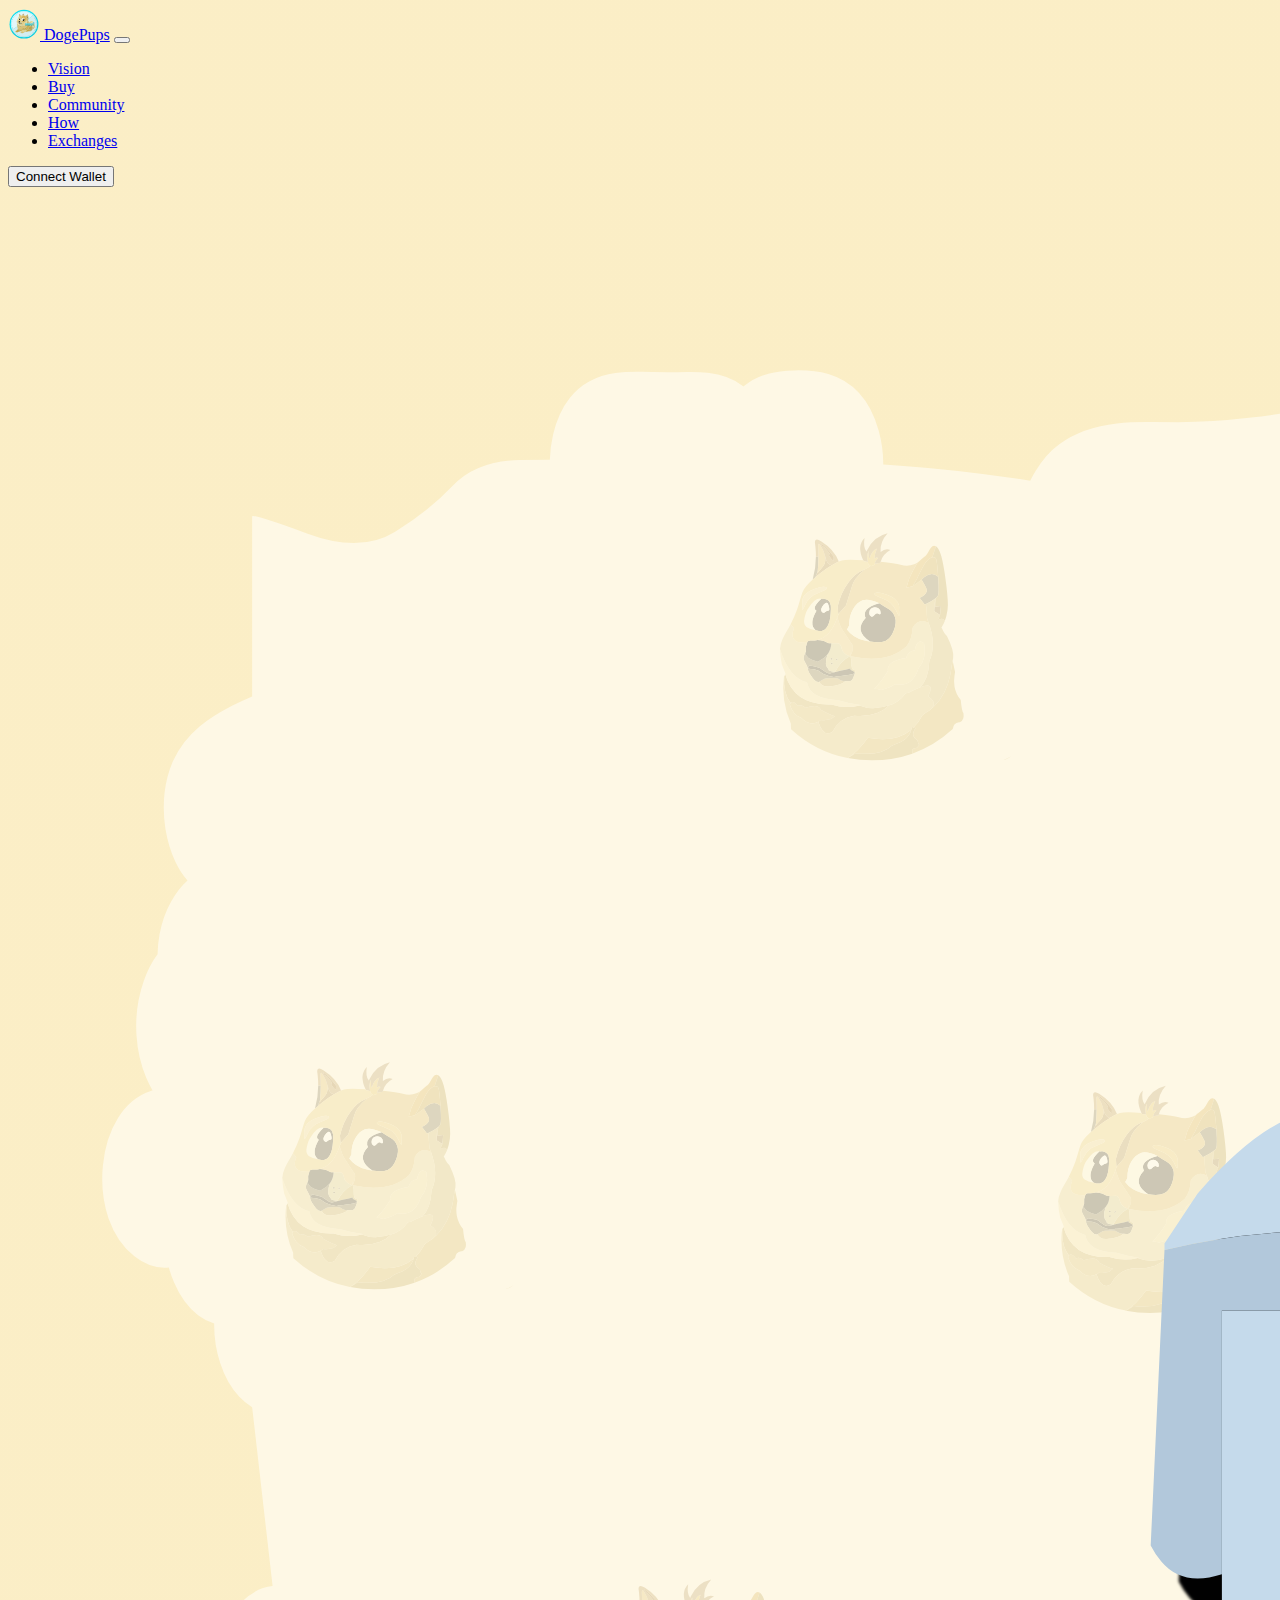
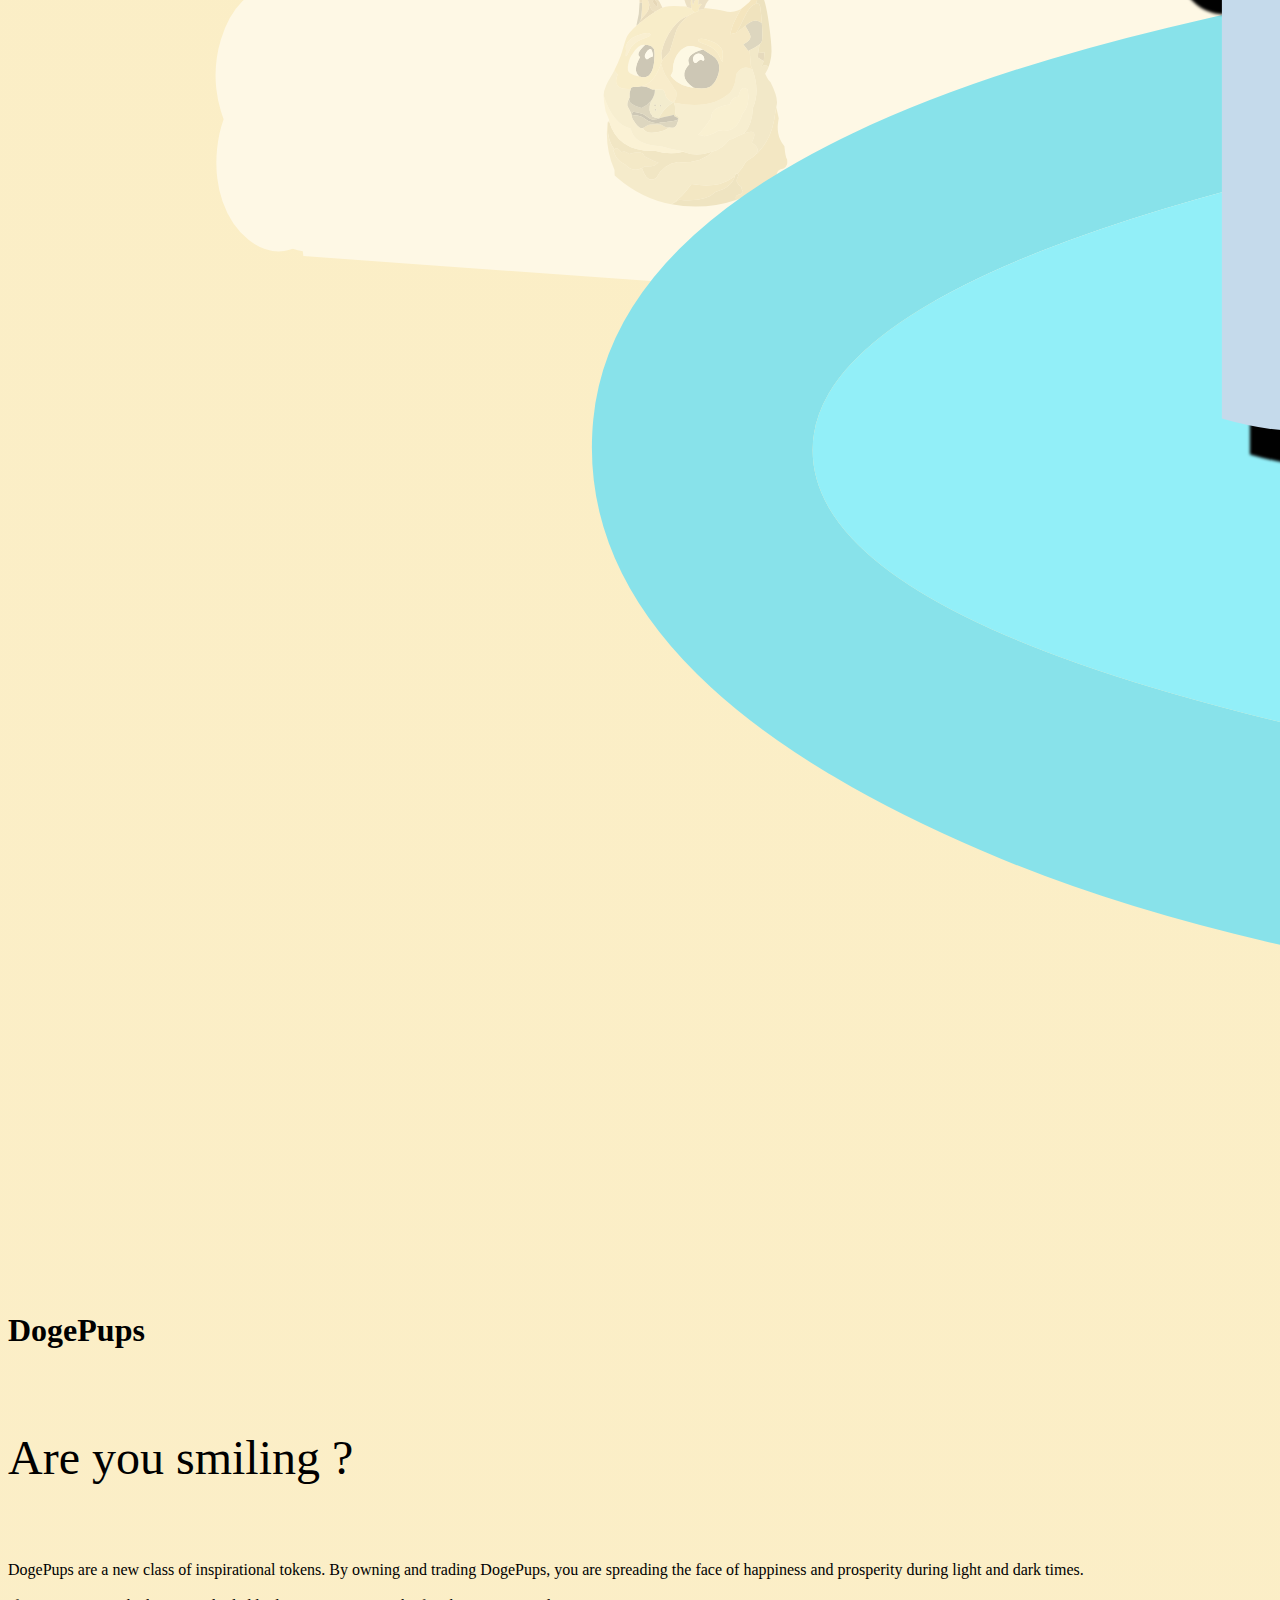
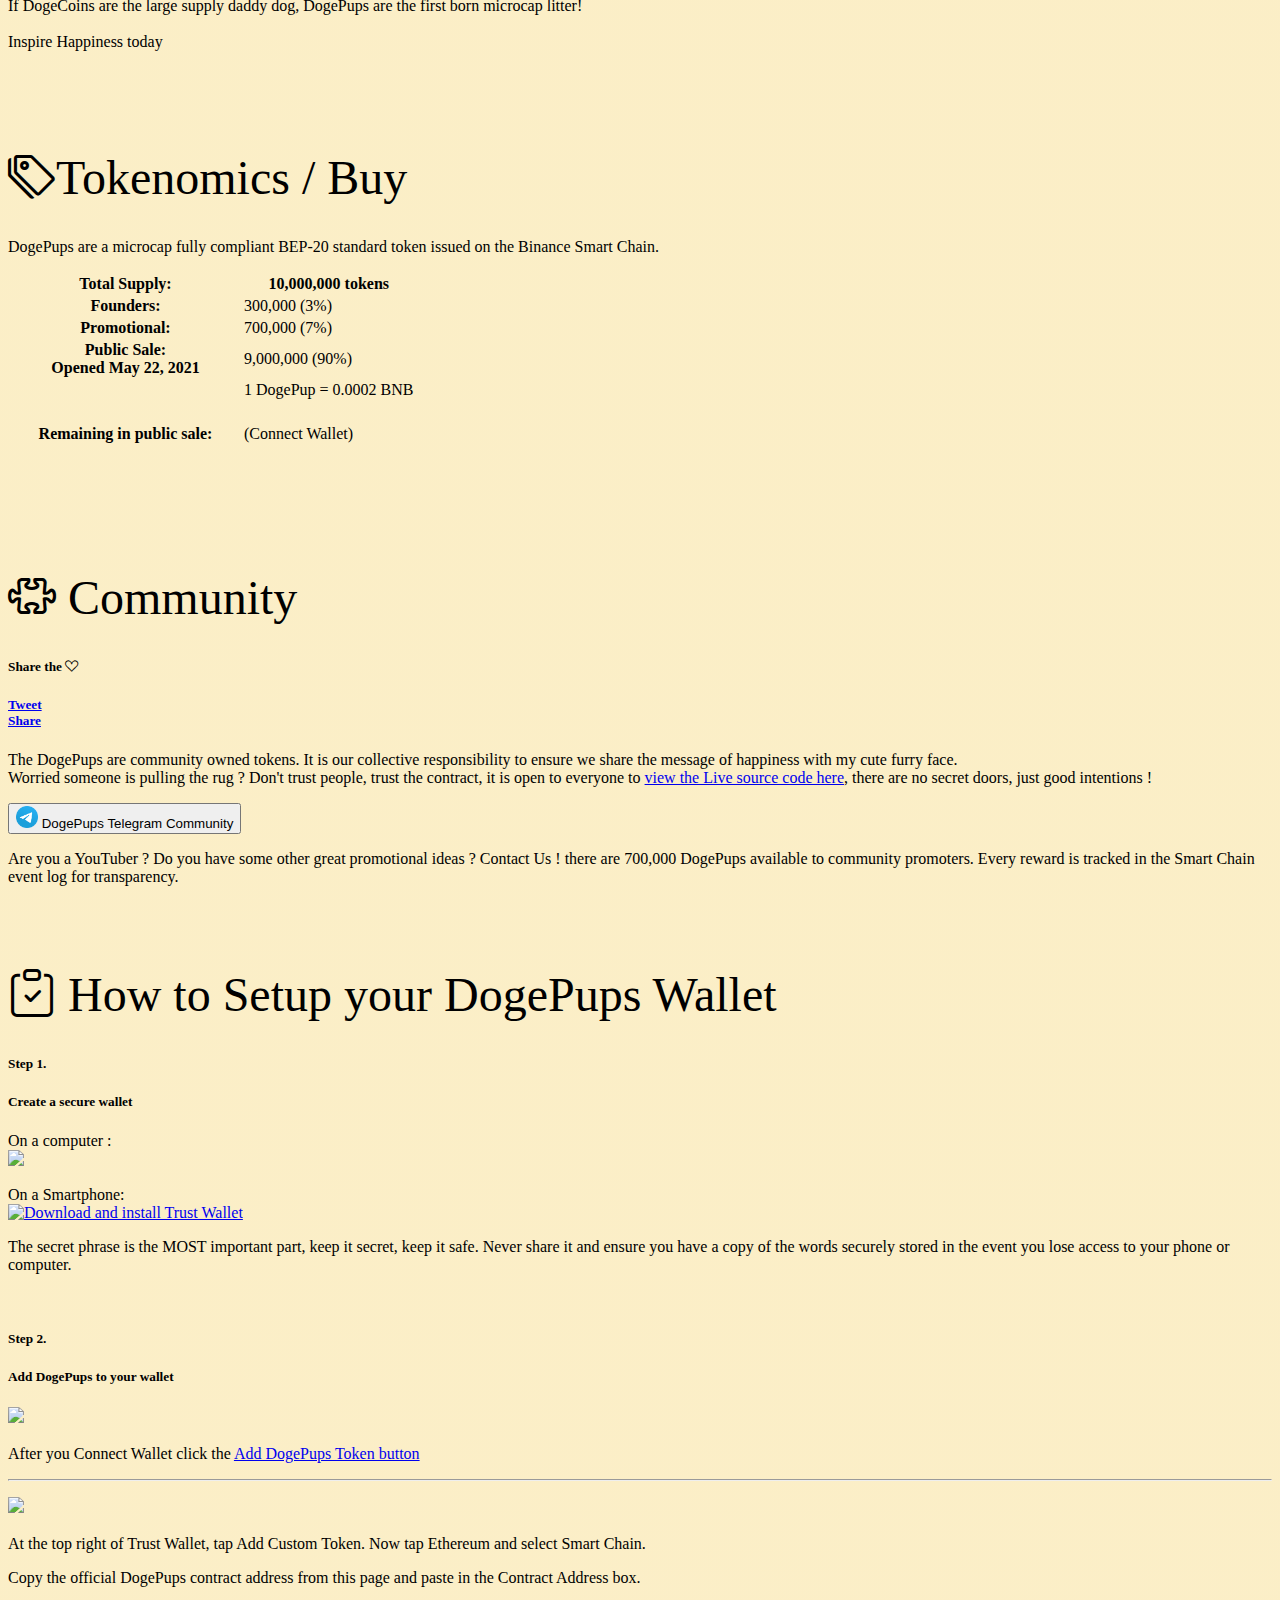
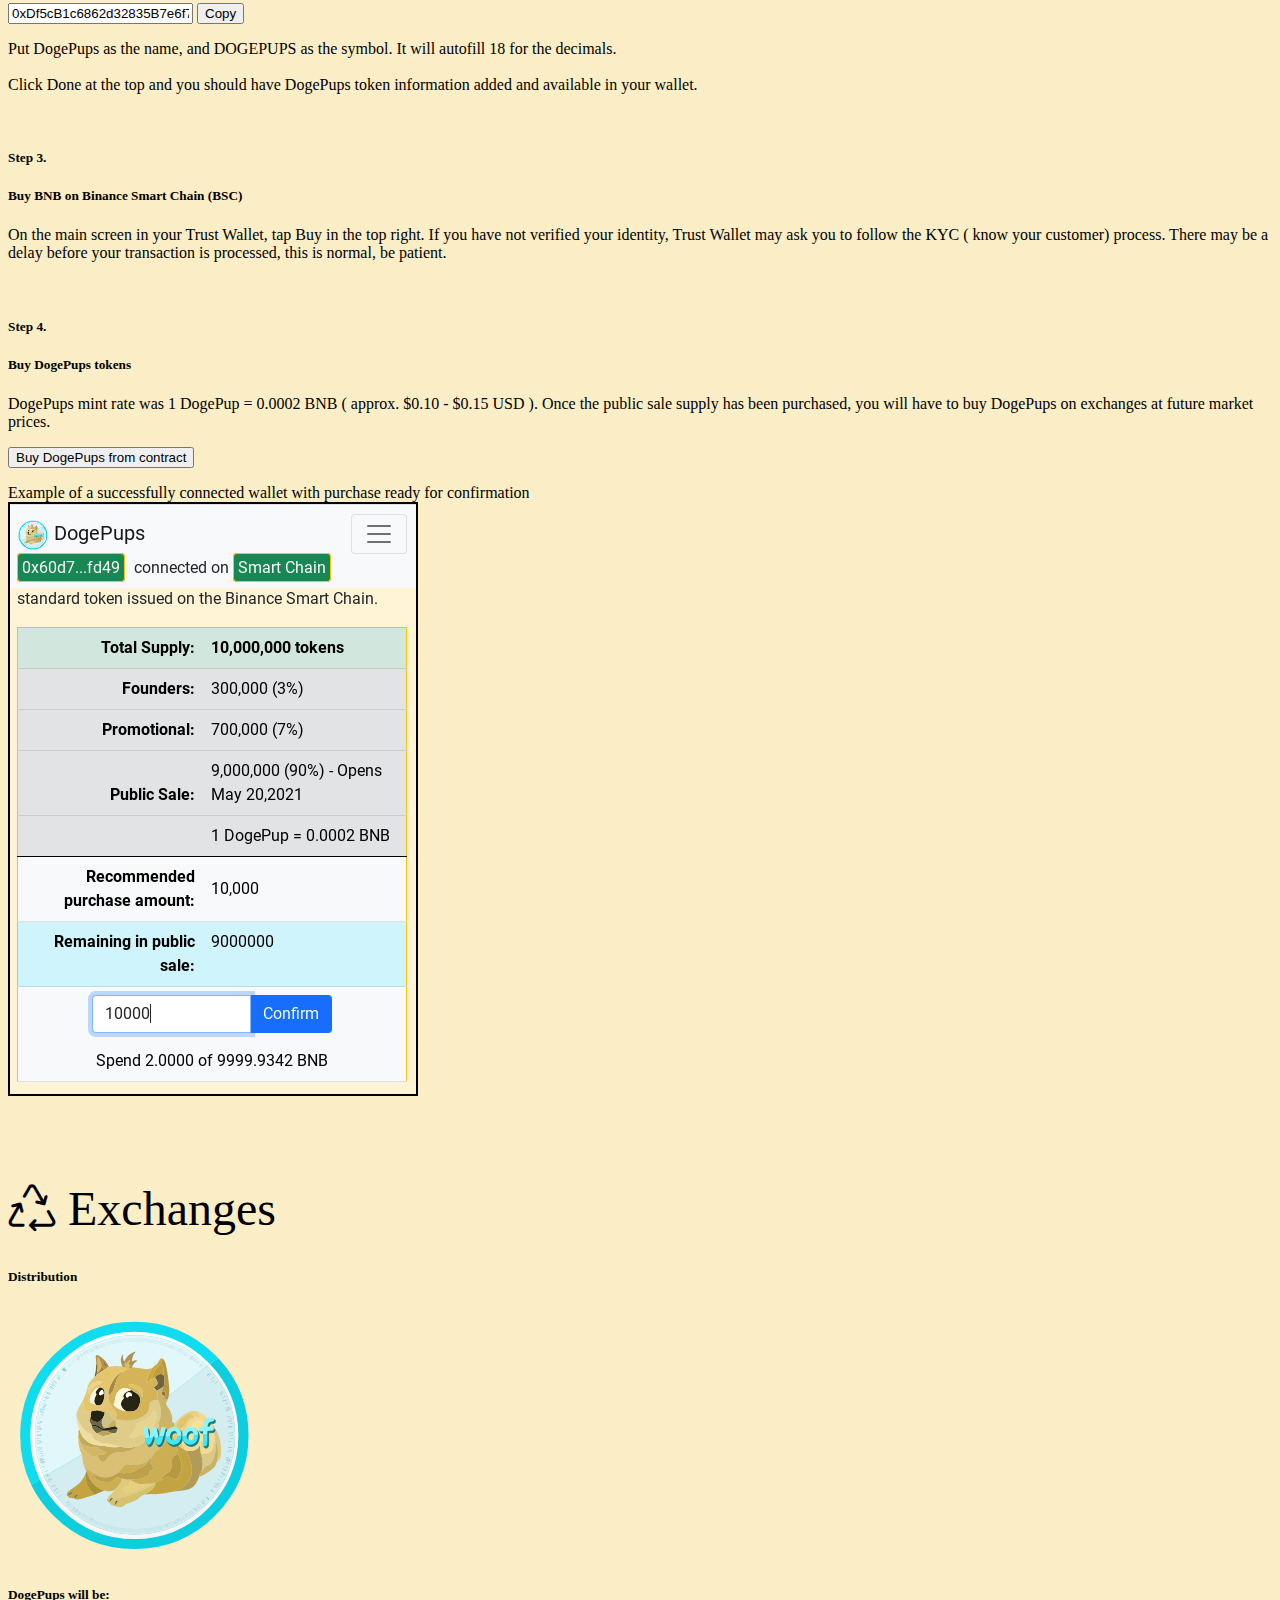
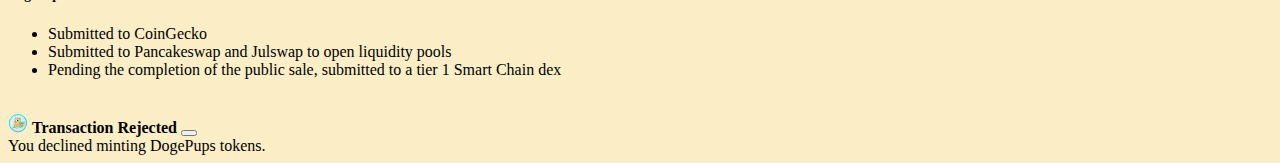
==== index.html @ 2c1a9056 "complete dapp" ====
<!doctype html>
<html lang="en">
  <head>
    <meta charset="utf-8">
    <meta name="viewport" content="width=device-width, initial-scale=1">
    <link rel="shortcut icon" href="https://dogepups.club/images/dogepups_logo.png" />
    <link href="https://cdn.jsdelivr.net/npm/bootstrap@5.0.1/dist/css/bootstrap.min.css" rel="stylesheet" integrity="sha384-+0n0xVW2eSR5OomGNYDnhzAbDsOXxcvSN1TPprVMTNDbiYZCxYbOOl7+AMvyTG2x" crossorigin="anonymous">
    <link href="dogepups.css" rel="stylesheet" />
    <link rel="stylesheet" href="https://cdn.jsdelivr.net/npm/bootstrap-icons@1.5.0/font/bootstrap-icons.css">
    <link rel="apple-touch-icon" sizes="180x180" href="/apple-touch-icon.png">
    <link rel="icon" type="image/png" sizes="32x32" href="/favicon-32x32.png">
    <link rel="icon" type="image/png" sizes="16x16" href="/favicon-16x16.png">
    <link rel="manifest" href="/site.webmanifest">
    <link rel="mask-icon" href="/safari-pinned-tab.svg" color="#5bbad5">
    <meta name="msapplication-TileColor" content="#da532c">
    <meta name="theme-color" content="#ffffff">
    <meta name="title" content="DogePups are the NEW microcap happiness token on the Binance Smart Chain the first litter of the DogeCoin daddy">
    <meta name="description" content="Buy, collect and trade DogePups on the Binance Smart Chain for happiness">
    <meta name="keywords" content="tokens,cryptocurrency,blockchain,crypto,BSC,Binance Smart Chain,happy,happiness,doge,dogecoin">
    <meta name="robots" content="index, follow">
    <meta http-equiv="Content-Type" content="text/html; charset=utf-8">
    <meta name="language" content="English">
    <meta property="og:title" content="DogePups are the NEW microcap happiness token on the Binance Smart Chain the first litter of the DogeCoin daddy">
    <meta property="og:site_name" content="The DogePups club">
    <meta property="og:url" content="https://dogepups.club">
    <meta property="og:description" content="We bring you happiness with our cute, furry fun face. Joim the club!">
    <meta property="og:type" content="website">
    <meta property="og:image" content="https://dogepups.club/images/dogepups_logo.png">
    <title>DogePups are the NEW microcap happiness token on the Binance Smart Chain the first litter from the DogeCoin daddy</title>
    <script nomodule>Window.alert("JS modules not supported !")</script>
    <script type="module">
        import { ethers } from "./ethers-5.0.esm.min.js";
        import { Toast } from './bootstrap.esm.js';

        var puppyBreederAddress = '0xDf5cB1c6862d32835B7e6f73D40d15629C3Ceaba';
        document.getElementById('contract-val').value = puppyBreederAddress;

        function numberWithCommas(x) {
          return x.toString().replace(/\B(?=(\d{3})+(?!\d))/g, ",");
        }

        const chainEl = document.getElementById('chain-name');
        const connectMsgEl = document.getElementById('web3-connected-message');
        const web3Btn = document.getElementById('web3-button');
        const confirmBuyBtn = document.getElementById('confirm-button');
        const amountInput = document.getElementById('amount-tokens');
        const addTknBtn = document.getElementById('add-token');
        var remainingMintTotal = 'Loading...';

        var provider;
        var myToastEl = document.getElementById('liveToast')

        function showMyToast(type, header, body) {
          let elClasses = '';
          switch(type){
            case 'success' :
              elClasses = 'toast text-white bg-success';
            break;
            case 'fail':
              elClasses = 'toast text-white bg-danger';
            break;
          }
          myToastEl.className = elClasses;
          document.getElementById('toast-header').innerHTML = header;
          document.getElementById('toast-body').innerHTML = body;

          let myToast = new Toast(myToastEl);
          myToast.show();
        }

        Array.from(document.querySelectorAll('.toast'))
          .forEach(toastNode => new Toast(myToastEl))

        async function getRemainingMint() {
          let remaingingInMint = await dogePupsContract.publicSaleRemaining();
          let oldVal = document.getElementById('remaining-mint').innerHTML;
          console.log(remaingingInMint.toString());
          //console.log(ethers.utils.formatUnits(remaingingInMint.toString()));
          remainingMintTotal = ethers.utils.formatUnits(remaingingInMint.toString());
          let newVal = parseInt(remainingMintTotal).toString();
          document.getElementById('remaining-mint').innerHTML = newVal;
          if(oldVal !== newVal){
            document.getElementById('remaining-mint').classList.add('text-danger');
            document.getElementById('remaining-mint').classList.add('fw-bold');
          }else{
            document.getElementById('remaining-mint').classList.remove('text-danger');
            document.getElementById('remaining-mint').classList.remove('fw-bold');
          }
          if(parseInt(remainingMintTotal) > 0){
            document.getElementById('buy-button-row').style.visibility = 'visible';
            document.getElementById('buy-button-row2').style.visibility = 'visible';
            if(parseInt(amountInput.value) > parseInt(remainingMintTotal)){
              amountInput.value = parseInt(remainingMintTotal);
            }
          }else{
            clearInterval('getRemainingMint');
            document.getElementById('remaining-mint').innerHTML = 'SOLD OUT !<br/>check the <a href="#exchanges">Exchanges</a>';
            document.getElementById('buy-button-row').style.visibility = 'hidden';
            document.getElementById('buy-button-row2').style.visibility = 'hidden';
          }
        }


        var dogePupsContract;

        var bnbBalance = 0;
        const buyRate = 200000000000000;
        var pupsArtifact;

        async function fetchAsync (url) {
          let response = await fetch(url);
          let data = await response.json();
          return data;
        }

        async function addToken() {
          const tokenAddress = puppyBreederAddress;
          const tokenSymbol = 'DOGEPUPS';
          const tokenDecimals = 18;
          const tokenImage = 'https://dogepups.club/images/dogepups_logo.png';

          try {
            // wasAdded is a boolean. Like any RPC method, an error may be thrown.
            const wasAdded = await ethereum.request({
              method: 'wallet_watchAsset',
              params: {
                type: 'ERC20', // Initially only supports ERC20, but eventually more!
                options: {
                  address: tokenAddress, // The address that the token is at.
                  symbol: tokenSymbol, // A ticker symbol or shorthand, up to 5 chars.
                  decimals: tokenDecimals, // The number of decimals in the token
                  image: tokenImage, // A string url of the token logo
                },
              },
            });

            if (wasAdded) {
              console.log('Thanks for your interest!');
            } else {
              console.log('Your loss!');
            }
          } catch (error) {
            console.log('Add token error:',error);
          }
        }

        const ethEnabled = async () => {
          if (window.ethereum) {
            let r = await window.ethereum.request({ method: 'eth_requestAccounts' });
            //console.log(r);
            pupsArtifact = await fetchAsync("/contracts/PuppyBreeder.json");
            addTknBtn.style.display = '';
            return r[0];
          }
          return false;
        }

        document.getElementById('connectBtn').addEventListener('click', () => {
          console.log("Connect clicked..");
          let account = ethEnabled().then(account => start(account))
        })

        confirmBuyBtn.addEventListener('click', async () => {
          console.log("Buy clicked..");
          let cost = ethers.BigNumber.from(amountInput.value).mul(buyRate);
          //console.log(cost.toString());

          try {
            let purchaseTX = await dogePupsContract.buy(amountInput.value, {value:cost.toString()});
            //console.log(purchaseTX);
            showMyToast('success','Transaction Confirmed','Welcome to DogePup Club! Transaction broadcast to chain. DogePup tokens will arrive momentarily');
            document.getElementById('bark-sound').play();
          }catch(e){
            //console.error("Buy fail:",e.message);
            showMyToast('fail','Transaction Rejected','You declined minting DogePups tokens.');
          }

        })

        addTknBtn.addEventListener('click', async (e) => {
            console.log('Add token..');
            await addToken();
        })

        amountInput.addEventListener('keyup', (e) => {
          amountInput.value = amountInput.value.replace(/[^\d]/g, '');
          if(parseInt(amountInput.value) > parseInt(remainingMintTotal)){
            amountInput.value = parseInt(remainingMintTotal);
          }
          let total = parseInt(amountInput.value) * 0.0002;
          document.getElementById('bnb-spend').innerHTML = total.toFixed(4);
          //console.log('uoh',total,bnbBalance);

          confirmBuyBtn.disabled = true;
          if(total > bnbBalance && bnbBalance > 0.0002){
            amountInput.value = parseInt(bnbBalance/0.0002) - 6; //for gas
            document.getElementById('bnb-spend').innerHTML = bnbBalance - (6*0.0002);
            confirmBuyBtn.disabled = false;
          }else if(bnbBalance > 0.0002 && total > 0){
            confirmBuyBtn.disabled = false;
          }else{
            amountInput.value = '';
            document.getElementById('bnb-spend').innerHTML = 0;
          }
        })

        document.getElementById('copy-button').addEventListener('click', () => {
          console.log("copy clicked");
          /* Select the text field */
          document.getElementById('contract-val').select();
          document.getElementById('contract-val').setSelectionRange(0, 99999); /* For mobile devices */

          /* Copy the text inside the text field */
          document.execCommand("copy");

          /* Alert the copied text */
          showMyToast('success','Copied contract address',document.getElementById('contract-val').value);
        })

        async function start(account) {
          console.log("Starting,...", account);

          //Die here if wallet not authorized
          if(!account == undefined){
            console.log("wallet not authorized yet");
            return;
          }

          try{
            provider = new ethers.providers.Web3Provider(window.ethereum);
          }catch(e){
            window.alert('You require a valid wallet, Please read How to Setup your DogePups Wallet');
            //console.log(e);
            return;
          }

          provider.on("network", (newNetwork, oldNetwork) => {
              // When a Provider makes its initial connection, it emits a "network"
              // event with a null oldNetwork along with the newNetwork. So, if the
              // oldNetwork exists, it represents a changing network
              console.log("changed:",newNetwork,oldNetwork)
              if (oldNetwork) {
                  console.log("reloading,.");
                  window.location.reload();
              }
          });

          //Go time
          amountInput.placeholder = 'Enter amount of DogePup tokens to buy';
          web3Btn.style.display = "none";
          connectMsgEl.style.display = "block";

          document.getElementById('account').innerHTML = account.substr(0, 6) + "..." + account.substr(38);
          const chain = await provider.getNetwork();
          console.log("P:", chain);
          if(chain.chainId != undefined){
            let chainDisplay = 'Loading..';
            if(chain.chainId != 56 && chain.chainId != 97 && chain.chainId != 1337){
              //console.log('stop')
              chainEl.innerHTML = "Please change network in wallet to Smart Chain and refresh";
              return;
            }else{
              //console.log('Go')
              chainEl.innerHTML = "Smart Chain";

              const signer = provider.getSigner()
              let balance = await provider.getBalance(account)

              //console.log(ethers.utils.formatEther(balance));
              bnbBalance = ethers.utils.formatEther(balance);
              document.getElementById('wallet-balance').innerHTML = parseFloat(bnbBalance).toFixed(4);

              //Only if we are on Smart Chain

              // The Contract object
              dogePupsContract = new ethers.Contract(puppyBreederAddress, pupsArtifact.abi, signer);
              //console.log(await dogePupsContract.name());

              await getRemainingMint();
              setInterval(getRemainingMint, 1000);

/*
                      dogePupsContract.on("Transfer", (from, to, amount, event) => {
                        console.log(`${ from } sent ${ formatEther(amount) } to ${ to}`);
                          // The event object contains the verbatim log data, the
                          // EventFragment and functions to fetch the block,
                          // transaction and receipt and event functions
                          document.getElementById('remaining-mint').innerHTML = 0000;
                      });
  */

            }
          }
        }



    </script>
  <script async src="https://www.googletagmanager.com/gtag/js?id=G-7S9BYXW238"></script>
  <script>
    window.dataLayer = window.dataLayer || [];
    function gtag(){dataLayer.push(arguments);}
    gtag('js', new Date());

    gtag('config', 'G-7S9BYXW238');
  </script>
  </head>
  <body class="css-selector" data-bs-spy="scroll" data-bs-target="#navbar">
    <div id="fb-root"></div>
    <script async defer crossorigin="anonymous" src="https://connect.facebook.net/en_US/sdk.js#xfbml=1&version=v10.0&appId=123357361008421&autoLogAppEvents=1" nonce="gdB3uG0x"></script>

    <nav id="navbar" class="navbar sticky-top navbar-expand-lg navbar-light bg-light">
      <div class="container-fluid">
        <a class="navbar-brand" href="#"><img src="/images/dogepups_coin.svg" style="max-width:32px" alt=""> DogePups</a>
        <button class="navbar-toggler" type="button" data-bs-toggle="collapse" data-bs-target="#navbarNav" aria-controls="navbarNav" aria-expanded="false" aria-label="Toggle navigation">
          <span class="navbar-toggler-icon"></span>
        </button>
        <div class="collapse navbar-collapse" id="navbarNav">
          <ul class="navbar-nav">
            <li class="nav-item">
              <a class="nav-link active" aria-current="page" href="#vision"> Vision</a>
            </li>
            <li class="nav-item">
              <a class="nav-link" href="#buy">Buy</a>
            </li>
            <li class="nav-item">
              <a class="nav-link" href="#community">Community</a>
            </li>
            <li class="nav-item">
              <a class="nav-link" href="#how">How</a>
            </li>
            <li class="nav-item">
              <a class="nav-link" href="#exchanges">Exchanges</a>
            </li>
          </ul>
        </div>

        <div id="web3-connected-message" style="display:none">
          <span id="account" class="account-info border rounded border-warning bg-success"></span> connected on <span id="chain-name" class="account-info border rounded border-warning bg-success">Detecting chain..</span>
        </div>
        <div id="web3-button">
          <button id="connectBtn" class="btn btn-danger" type="button" />Connect Wallet</button>
        </div>
      </div>
    </nav>

    <div class="container" data-bs-spy="scroll" data-bs-target="#navbar" data-bs-offset="0" tabindex="0">

      <div id="vision" class="px-4 py-5 my-5 text-center">
        <img class="img-fluid" src="/images/dogepups_banner.svg" alt="">
        <h1 class="display-5 fw-bold">DogePups</h1>
        <h2>Are you smiling ?</h2><br/>
        <div class="col-lg-6 mx-auto">
          <p class="lead mb-4">
            DogePups are a new class of inspirational  tokens. By owning and trading DogePups, you are spreading the face of happiness and prosperity during light and dark times.<br /><br />
            If DogeCoins are the large supply daddy dog, DogePups are the first born microcap litter!
            <br /><br /><span class="">Inspire Happiness today</span><br /><br />
            <button id="add-token" type="button" class="add-token btn btn-primary" style="display:none">Add <img src="images/dogepups_coin.svg" style="max-width:20px;"/> DogePups Token</button>
          </p>
        </div>
      </div>

      <a id="buy"></a>
      <div>
        <h2 class="shadow p-3 mb-5 rounded"><i class="bi bi-tags"></i>Tokenomics / Buy</h2>
        <p>DogePups are a microcap fully compliant BEP-20 standard token issued on the Binance Smart Chain.</p>
        <div class="row">
          <div class="col-sm-2"></div>
          <div class="col">

            <table class="table border border-warning">
              <thead>
                <tr class="table-success">
                  <th scope="col" class="text-end">Total Supply:</th>
                  <th scope="col">10,000,000 tokens</th>
                </tr>
                <tr class="table-secondary">
                  <th scope="row" class="text-end">Founders:</th>
                  <td>300,000 (3%)</td>
                </tr>
                <tr class="table-secondary">
                  <th scope="row" class="text-end">Promotional:</th>
                  <td>700,000 (7%)</td>
                </tr>
                <tr class="table-secondary">
                  <th scope="row" class="text-end">Public Sale:<br/>Opened May 22, 2021</th>
                  <td>9,000,000 (90%)</td>
                </tr>
                <tr class="table-secondary">
                  <th scope="row" class="text-end"></th>
                  <td class="align-middle">1 DogePup = 0.0002 BNB</td>
                </tr>
              </thead>
              <tbody>
                <tr class="table-light" id="buy-button-row">
                  <th scope="row" class="text-end">Recommended purchase amount:</th>
                  <td class="align-middle">10,000</td>
                </tr>
                <tr class="table-info">
                  <th scope="row" class="text-end">Remaining in public sale:</th>
                  <td><span id="remaining-mint">(Connect Wallet)</span></td>
                </tr>
                <tr class="table-light" id="buy-button-row2">
                  <td colspan="2" class="align-middle">
                  <div class="row">
                    <div class="col-2"></div><div class="col text-center">

                    <div class="input-group mb-3">
                      <input id="amount-tokens" type="text" class="form-control"  maxlength="10" placeholder="Connect Wallet to buy DogePups" aria-label="Buy DogePups" aria-describedby="confirm-button">
                      <button class="btn btn-primary" type="button" id="confirm-button" disabled>Confirm</button>
                    </div>
                    Spend <span id="bnb-spend">0</span> of <span id="wallet-balance">(Connect Wallet)</span> BNB
                      </div>
                    <div class="col-2"></div>
                  </div>
                  </td>
                </tr>
              </tbody>
            </table>

          </div>
          <div class="col-sm-2"></div>
        </div>

      </div>

      <a name="community" id="community"></a>
      <div>
        <h2 class="shadow p-3 mb-5 rounded"><i class="bi bi-puzzle"></i> Community</h2>

        <div class="card border border-warning">
          <h5 class="card-header">
            Share the <i class="bi bi-suit-heart"></i>
          </h5>
          <div class="card-body">
            <h5 class="card-title">
              <div class="row">
               <div class="col"><script async src="https://telegram.org/js/telegram-widget.js?15" data-telegram-share-url="https://dogepups.club" data-comment="DogePups are the NEW microcap happiness token on the Binance Smart Chain the first litter from the DogeCoin daddy"></script></div>
               <div class="col">
                 <a class="twitter-share-button"
                   href="https://twitter.com/intent/tweet">
                 Tweet</a>
               </div>
               <div class="col">
                 <div class="fb-share-button" data-href="https://dogepups.club" data-layout="button" data-size="small"><a target="_blank" href="https://www.facebook.com/sharer/sharer.php?u=https%3A%2F%2Fdogepups.club%2F&amp;src=sdkpreparse" class="fb-xfbml-parse-ignore">Share</a></div>
               </div>
             </div>
            </h5>
            <p class="card-text">
              <p>The DogePups are community owned tokens. It is our collective responsibility to ensure we share the message of happiness with my cute furry face.<br/>
              Worried someone is pulling the rug ? Don't trust people, trust the contract, it is open to everyone to <a href="https://bscscan.com/token/0xdf5cb1c6862d32835b7e6f73d40d15629c3ceaba" target=_blank>view the Live source code here</a>, there are no secret doors, just good intentions !
              </p>
              <p>
                <a href="https://t.me/DogePupsClub">
                    <button type="button" class="btn btn-primary btn-sm">
                        <img src="images/telegram-logo.png" class="img-fluid telegram-logo" />
                        DogePups Telegram Community
                    </button>
                </a>
              </p>
              <p>Are you a YouTuber ? Do you have some other great promotional ideas ? Contact Us ! there are 700,000 DogePups available to community promoters. Every reward is tracked in the Smart Chain event log for transparency.</p>
            </p>
          </div>
        </div>

      <a name="how" id="how"></a>
      <div>
        <h2 class="shadow p-3 mb-5 rounded"><i class="bi bi-clipboard-check"></i> How to Setup your DogePups Wallet</h2>

        <div class="card border border-warning">
          <h5 class="card-header">Step 1.</h5>
          <div class="card-body">
            <h5 class="card-title">Create a secure wallet</h5>
            <p class="card-text">
              <div class="row">
                <div class="col">
                  <p>On a computer :<br/> <a href="https://metamask.io/download.html" target="_blank"><img src="https://metamask.io/images/mm-logo.svg" /></a></p>
                </div>
                <div class="col">
                  <p>On a Smartphone:<br/> <a href="https://trustwallet.com/" target="_blank"><img src="https://trustwallet.com/assets/images/trust_logotype.svg" alt="Download and install Trust Wallet" /></a><br/>
                </div>
              </div>
            <span class="fw-bold">The secret phrase is the MOST important part</span>, keep it secret, keep it safe. Never share it and ensure you have a copy of the words securely stored in the event you lose access to your phone or computer.
          </p>
          </div>
        </div><br/>
        <div class="card border border-warning">
          <h5 class="card-header">Step 2.</h5>
          <div class="card-body">
            <h5 class="card-title">Add DogePups to your wallet</h5>
            <p class="card-text">
              <p><img src="https://metamask.io/images/mm-logo.svg" /><br/><br/>
                After you Connect Wallet click the <a href="#vision">Add DogePups Token button</a></p>
              <hr>
              <p><img src="https://trustwallet.com/assets/images/trust_logotype.svg" /><br/><br/>
                At the top right of Trust Wallet, tap <span class="fw-bold">Add Custom Token</span>. Now tap <span class="fw-bold">Ethereum</span> and select <span class="fw-bold">Smart Chain</span>.</p>
              <p>Copy the official DogePups contract address from this page and paste in the Contract Address box. </p>
              <p>
                <div class="input-group mb-3">
                  <input id="contract-val" type="text" class="form-control" value="0x000000000000000000000000000000" aria-label="DogePups BSC contract address" aria-describedby="copy-button" readonly>
                  <button class="btn btn-primary" type="button" id="copy-button">Copy</button>
                </div>
              </p>
              <p>Put <span>DogePups</span> as the name, and DOGEPUPS as the symbol. It will autofill 18 for the decimals.<br /><br />
                 Click Done at the top and you should have DogePups token information added and available in your wallet.</p>
            </p>
          </div>
        </div><br/>
        <div class="card border border-warning">
          <h5 class="card-header">Step 3.</h5>
          <div class="card-body">
            <h5 class="card-title">Buy BNB on Binance Smart Chain (BSC)</h5>
            <p class="card-text"><p>On the main screen in your Trust Wallet, tap <span class="fw-bold">Buy</span> in the top right. If you have not verified your identity, Trust Wallet may ask you to follow the KYC ( know your customer) process.
            There may be a delay before your transaction is processed, this is normal, be patient.</p></p>
          </div>
        </div><br/>
        <div class="card border border-warning">
          <h5 class="card-header">Step 4.</h5>
          <div class="card-body">
            <h5 class="card-title">Buy DogePups tokens</h5>
            <p class="card-text">DogePups mint rate was <span class="fw-bold">1 DogePup = 0.0002 BNB</span> ( approx. $0.10 - $0.15 USD ).
                  Once the public sale supply has been purchased, you will have to buy DogePups on exchanges at future market prices.</p>
                  <p>
                    <a href="#buy">
                      <button class="btn btn-primary" type="button">Buy DogePups from contract</button>
                    </a>
            </p>
            Example of a successfully connected wallet with  purchase ready for confirmation<br/>
            <img src="images/sample_buy_dogepups.png" class="img-fluid" border="2" alt="Sample Wallet connected and DogePups purchase quote" />
          </p>
          </div>
        </div>

      <a name="exchanges" id="exchanges"></a>
      <div id="">
        <h2 class="shadow p-3 mb-5 rounded"><i class="bi bi-recycle"></i> Exchanges</h2>
        <div class="card border border-warning">
          <h5 class="card-header">Distribution</h5>
          <div class="card-body">
            <img class="logo d-block mx-auto mb-4 float-end"" src="/images/dogepups_coin.svg" alt="">
            <h5 class="card-title">DogePups will be:</h5>
            <p class="card-text">
              <ul>
               <li>Submitted to CoinGecko</li>
               <li>Submitted to Pancakeswap and Julswap to open liquidity pools</li>
               <li>Pending the completion of the public sale, submitted to a tier 1 Smart Chain dex</li>
              </ul>
             </p>
          </div>
        </div><br/>


    </div>



    <div class="position-fixed bottom-0 end-0 p-3" style="z-index: 5">
      <div id="liveToast" class="toast hide text-white bg-danger" role="alert" aria-live="assertive" aria-atomic="true">
        <div class="toast-header">
          <img src="images/dogepups_coin.svg" style="max-width:20px;" class="rounded me-2" alt="...">
          <strong id="toast-header" class="me-auto text-black">Transaction Rejected</strong>
          <button type="button" class="btn-close btn-close-black" data-bs-dismiss="toast" aria-label="Close"></button>
        </div>
        <div id="toast-body" class="toast-body">
          You declined minting DogePups tokens.
        </div>
      </div>
    </div>


    <audio id="bark-sound">
      <source src="buy_success.mp3" type="audio/mpeg">
    </audio>

    <script>window.twttr = (function(d, s, id) {
    var js, fjs = d.getElementsByTagName(s)[0],
      t = window.twttr || {};
    if (d.getElementById(id)) return t;
    js = d.createElement(s);
    js.id = id;
    js.src = "https://platform.twitter.com/widgets.js";
    fjs.parentNode.insertBefore(js, fjs);

    t._e = [];
    t.ready = function(f) {
      t._e.push(f);
    };

    return t;
    }(document, "script", "twitter-wjs"));</script>
  </body>
</html>
---- dogepups.css ----
.css-selector {
    background: linear-gradient(199deg, #fbeec6, #Fff5d9);
    background-size: 400% 2000%;

    -webkit-animation: love-doge-pups 52s ease infinite;
    -moz-animation: love-doge-pups 52s ease infinite;
    animation: love-doge-pups 52s ease infinite;
}

@-webkit-keyframes love-doge-pups {
    0%{background-position:5% 0%}
    50%{background-position:96% 100%}
    100%{background-position:5% 0%}
}
@-moz-keyframes love-doge-pups {
    0%{background-position:5% 0%}
    50%{background-position:96% 100%}
    100%{background-position:5% 0%}
}
@keyframes love-doge-pups {
    0%{background-position:5% 0%}
    50%{background-position:96% 100%}
    100%{background-position:5% 0%}
}

@keyframes float {
	0% {
		transform: translatey(0px);
	}
	50% {
		transform: translatey(-20px);
	}
	100% {
		transform: translatey(0px);
	}
}

body {
  position: relative;
}

h2 {
  margin-top: 60px;
  font-size: 2rem;
  font-weight: 300;
  line-height: 1.2;
}

.mb-5{
  margin-bottom: 2rem!important;
}


.logo {
  max-width: 50%;
  animation: float 6s ease-in-out infinite;
}

@media (min-width: 768px) {
  .logo {
    max-width: 20%;
  }
  h2 {
    margin-top:80px;
    font-size: 3rem;
  }
}

#buy-button-row , #buy-button-row2 {
  visibility:hidden;
}

.account-info {
  color: white;
  padding:4px;
  margin-right:5px;
}

.telegram-logo {
    max-width: 22px;
}
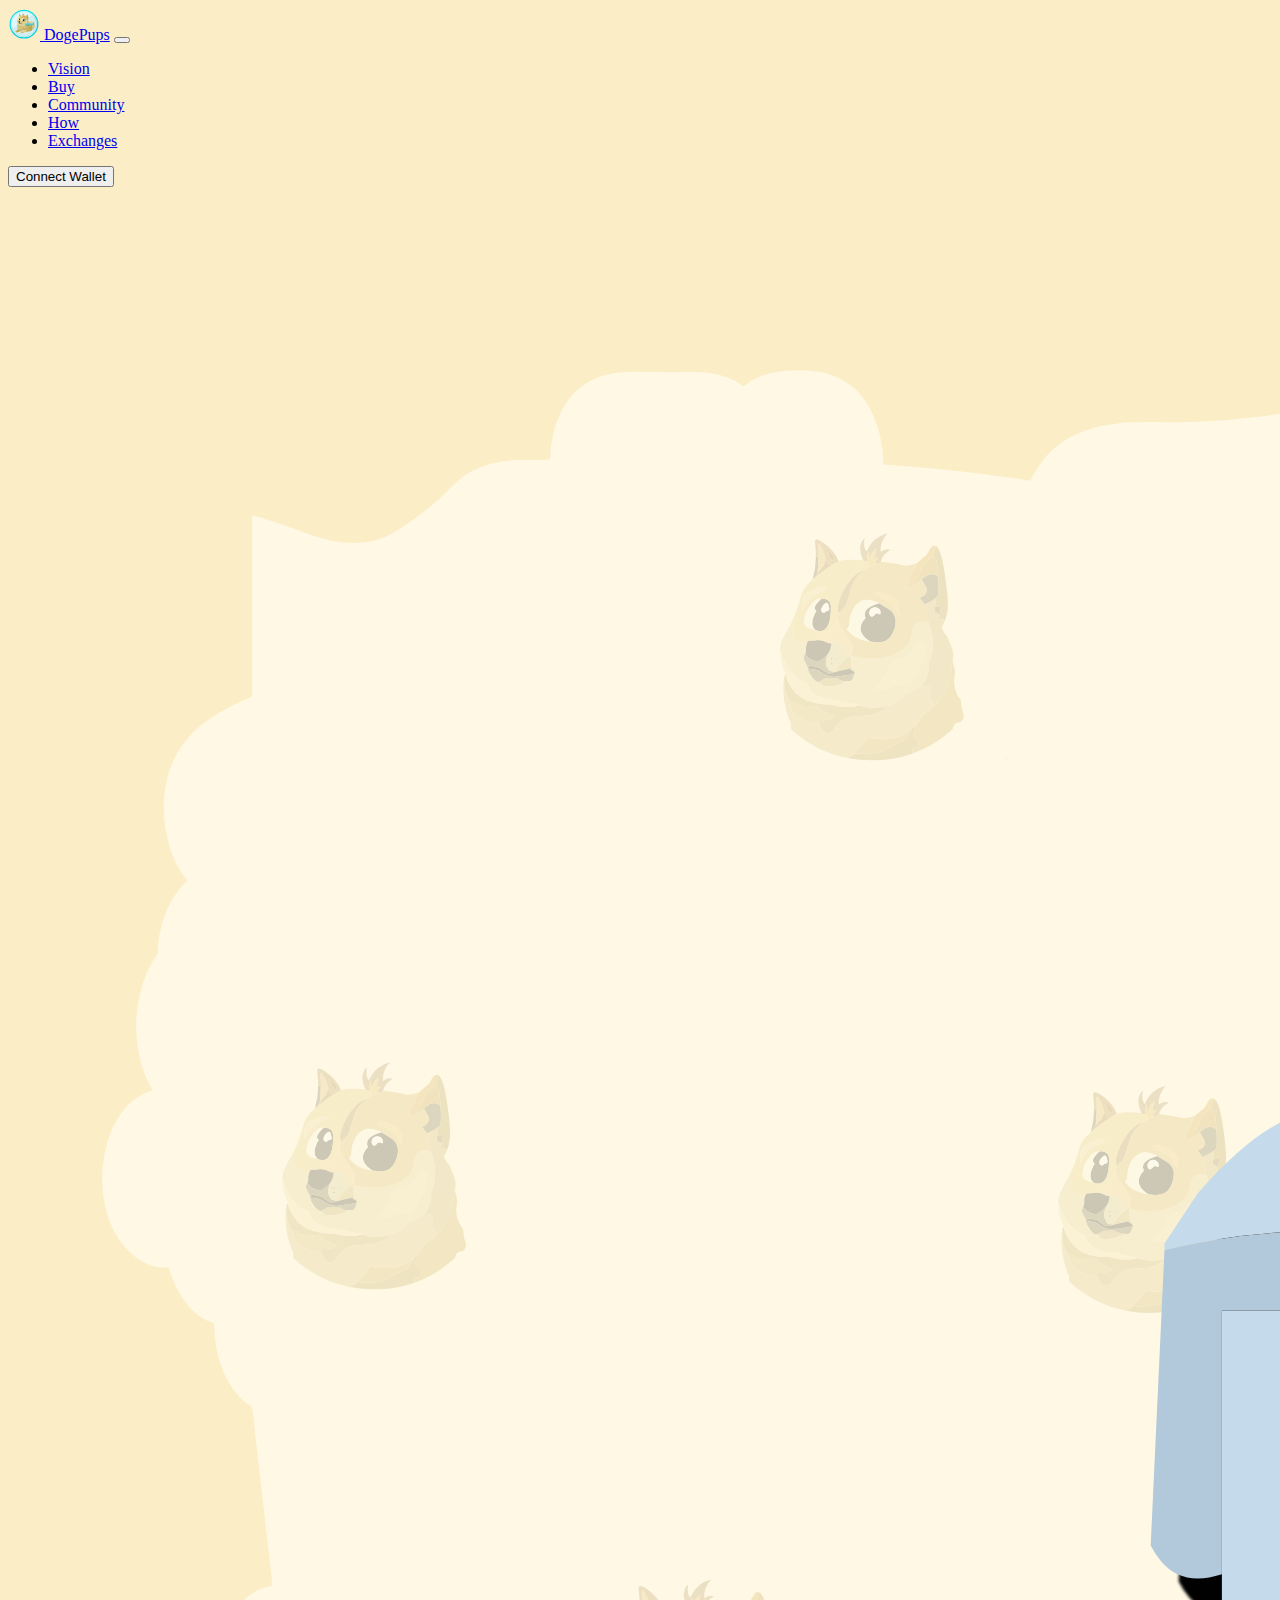
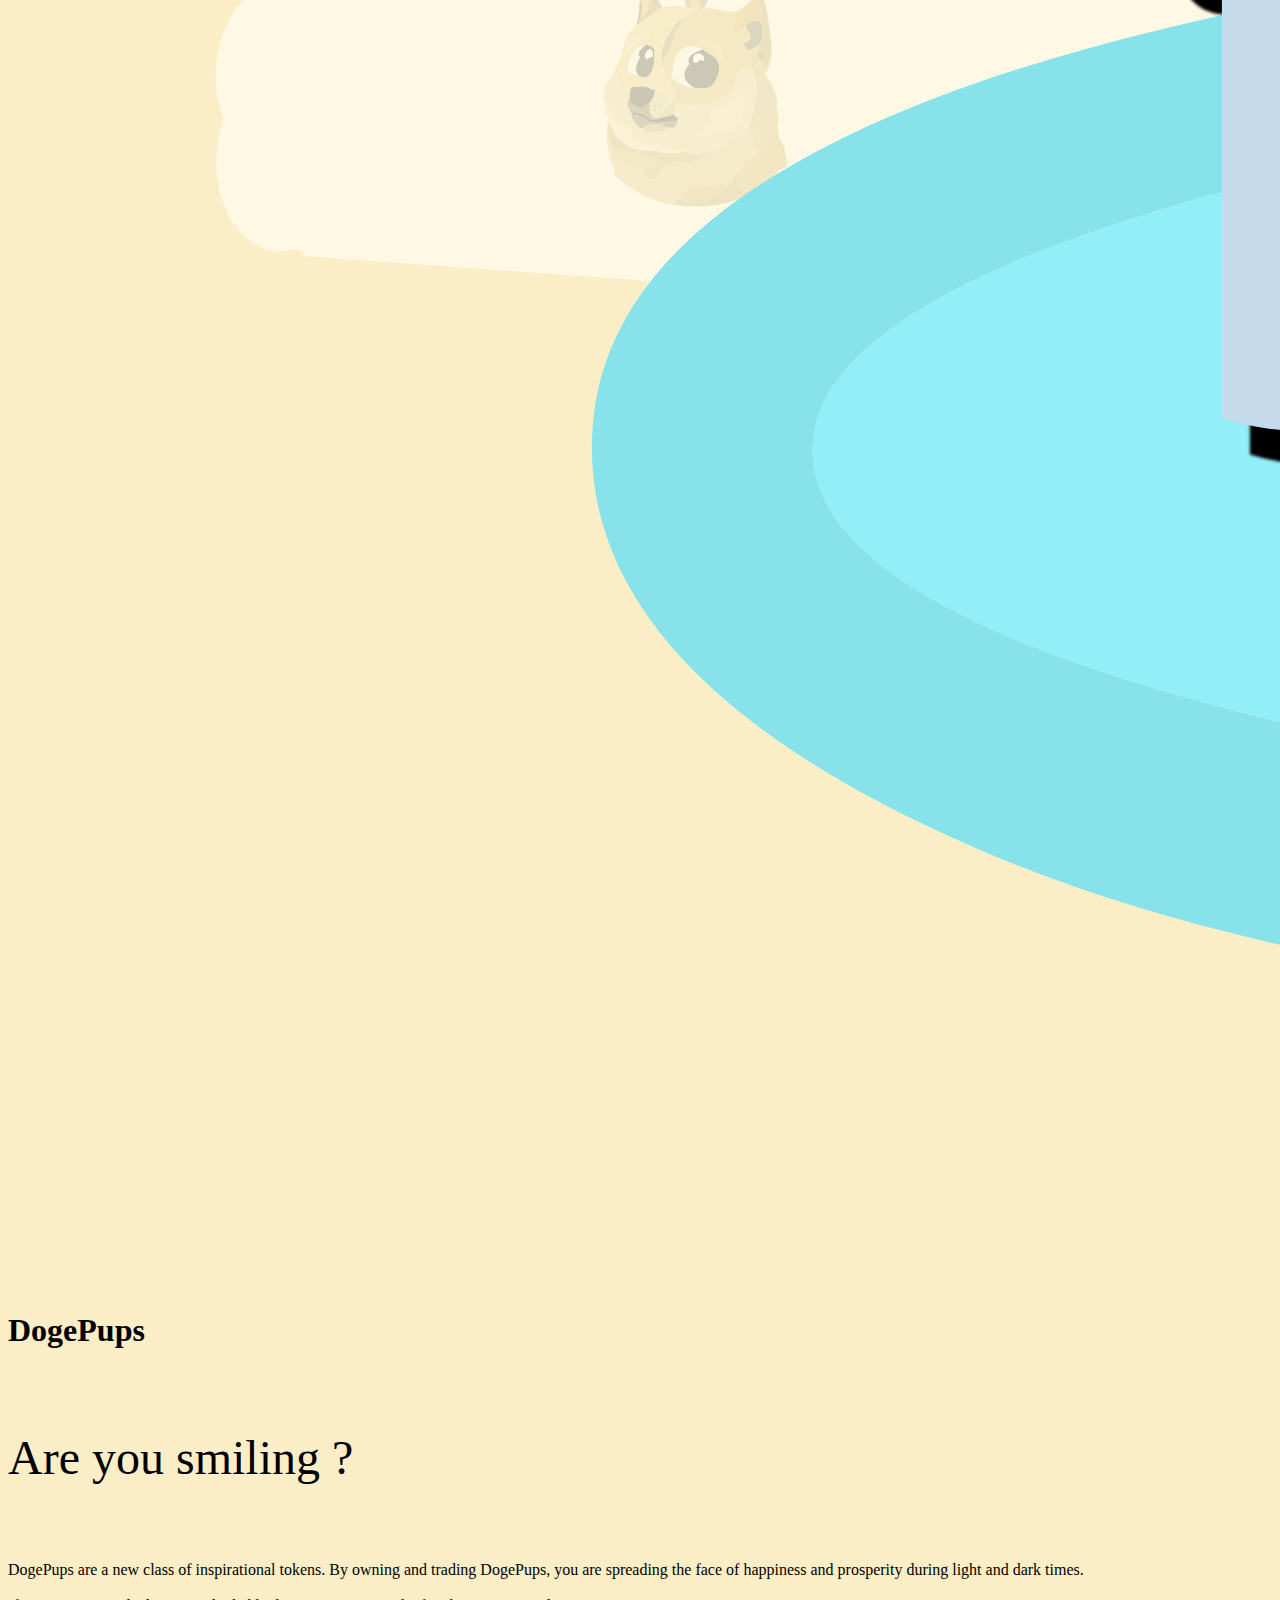
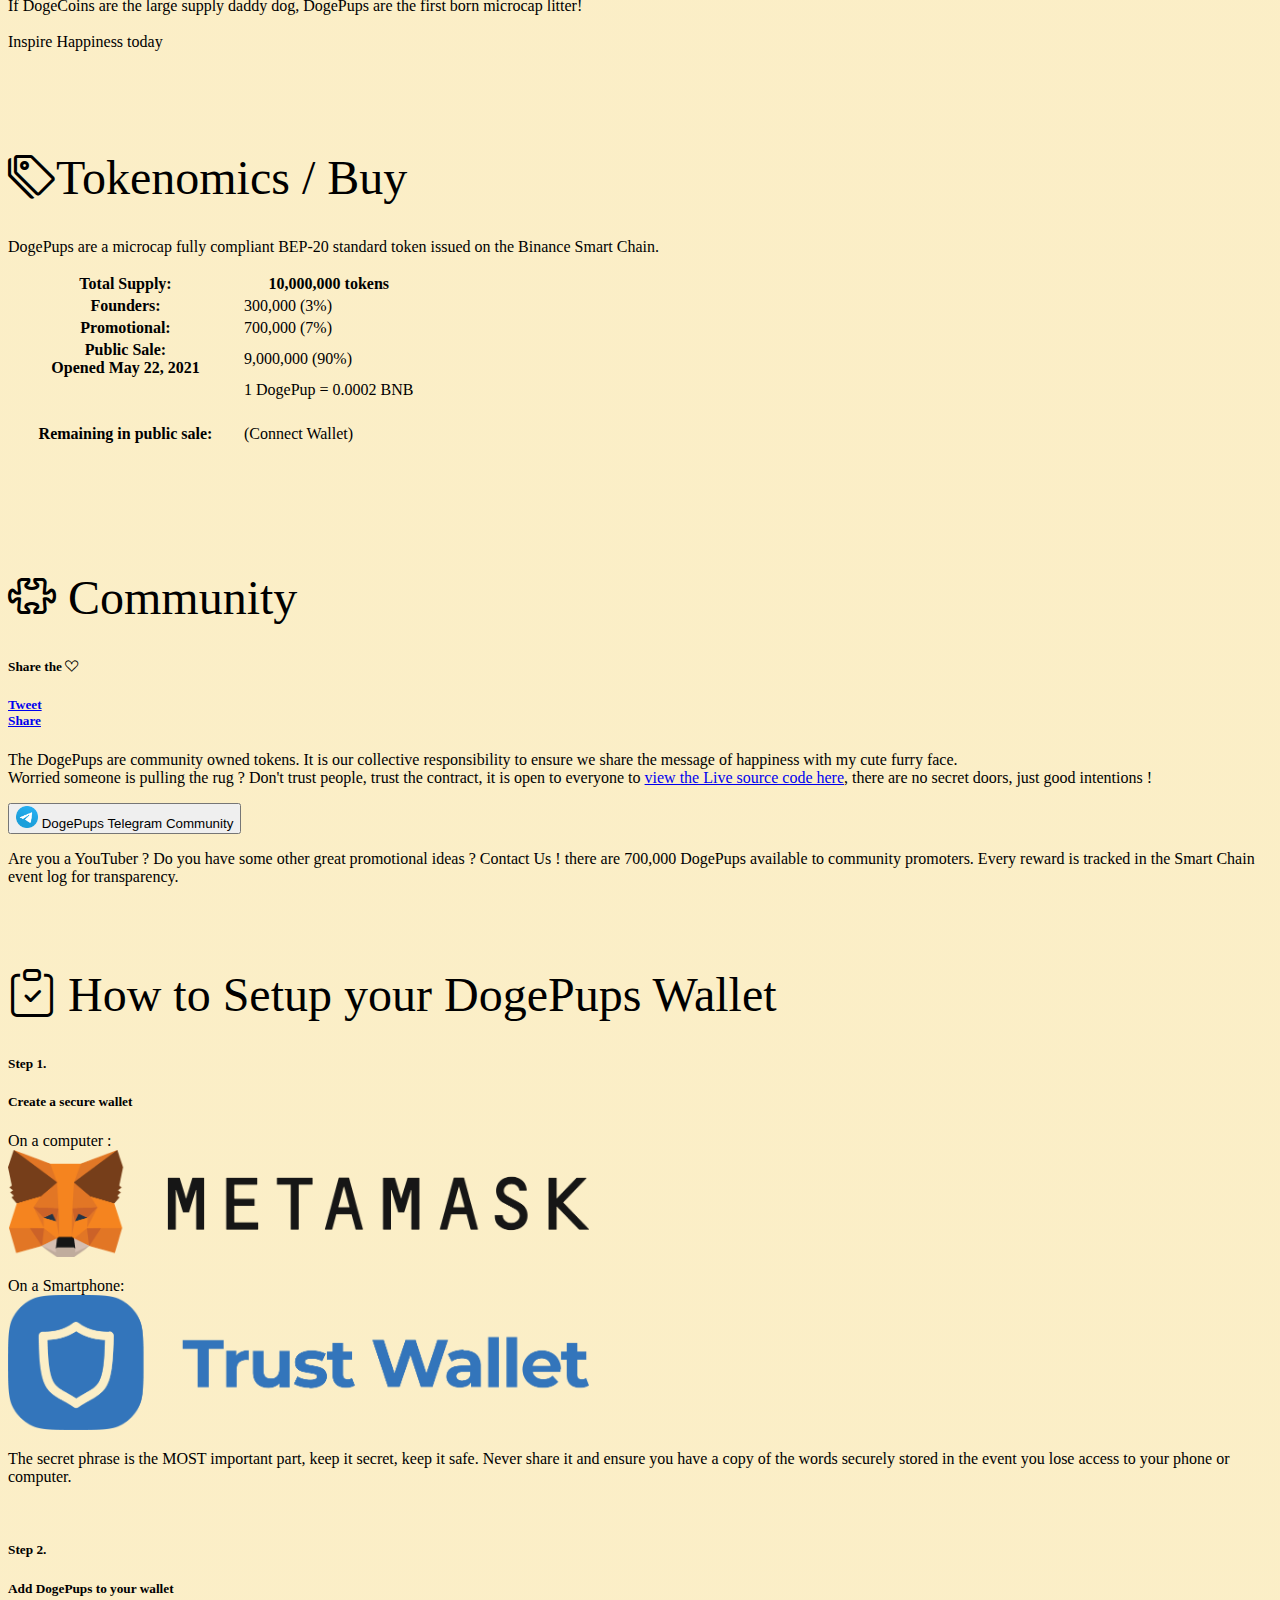
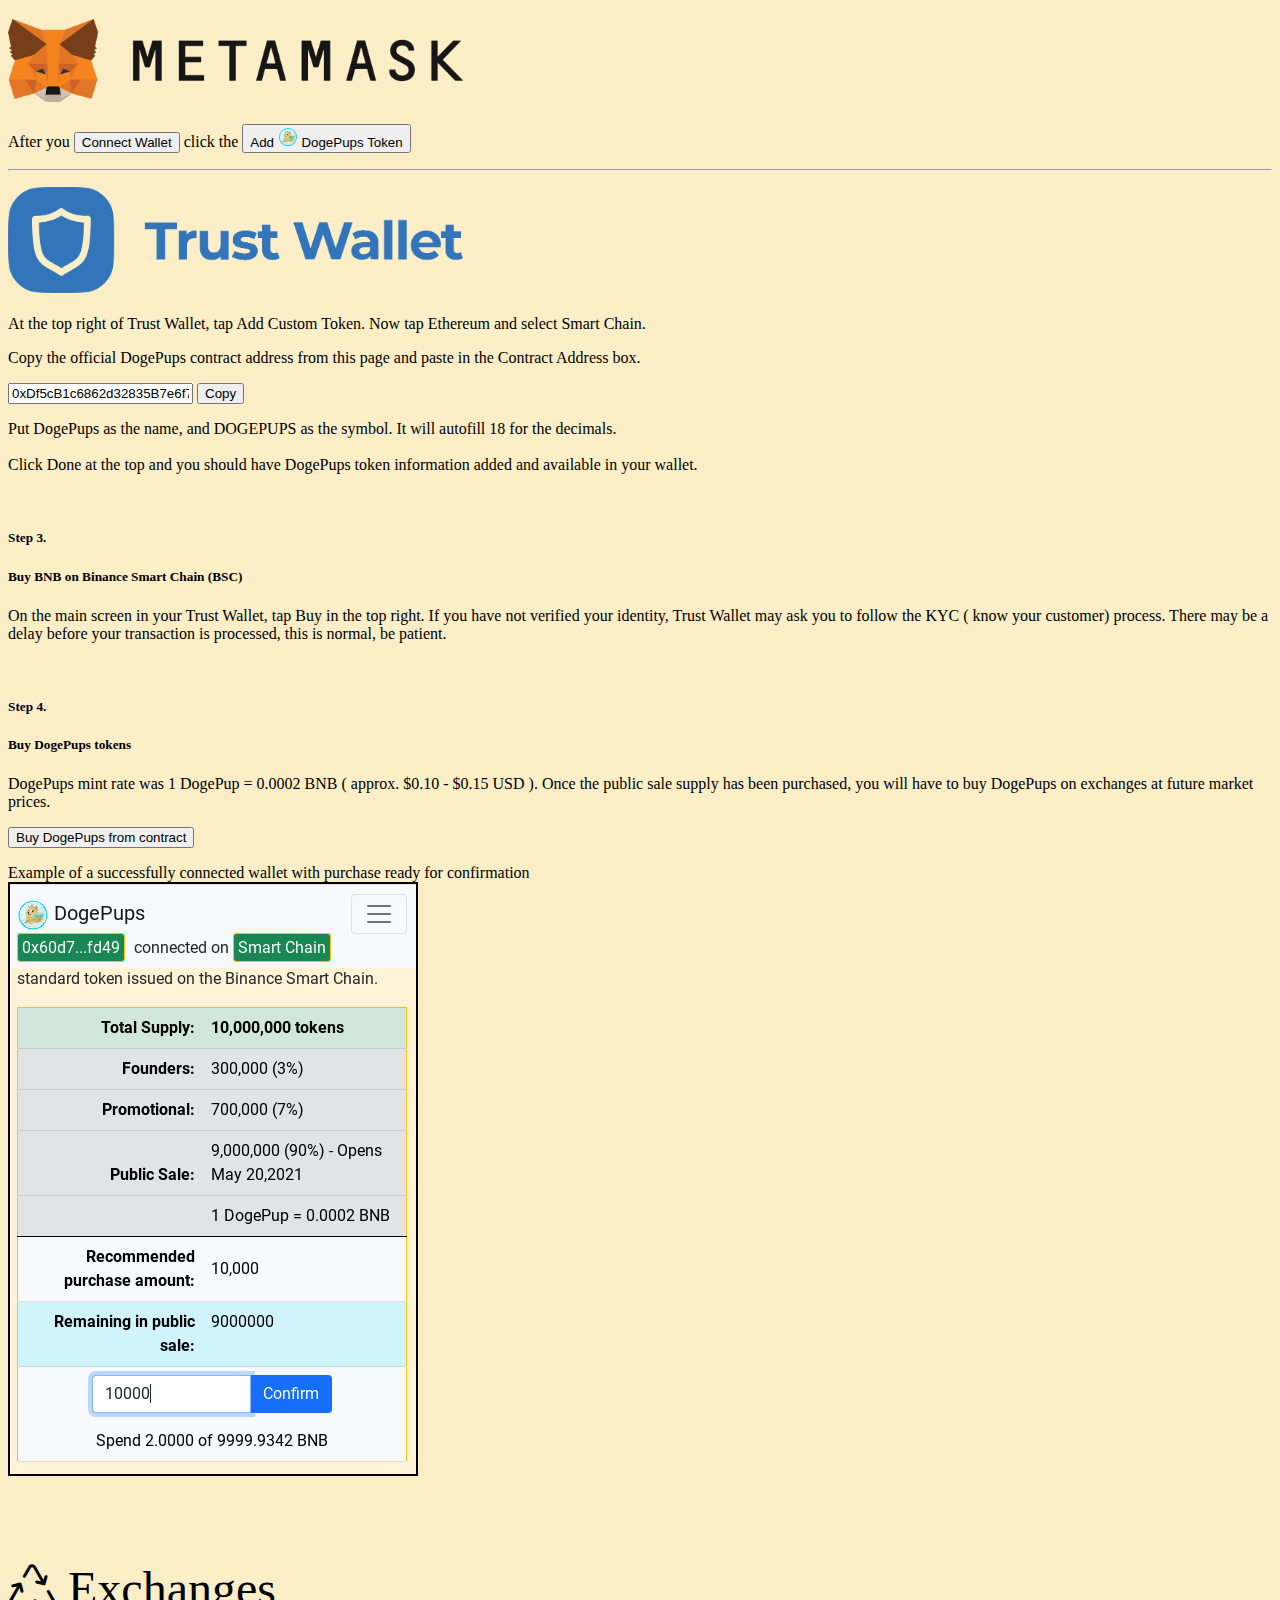
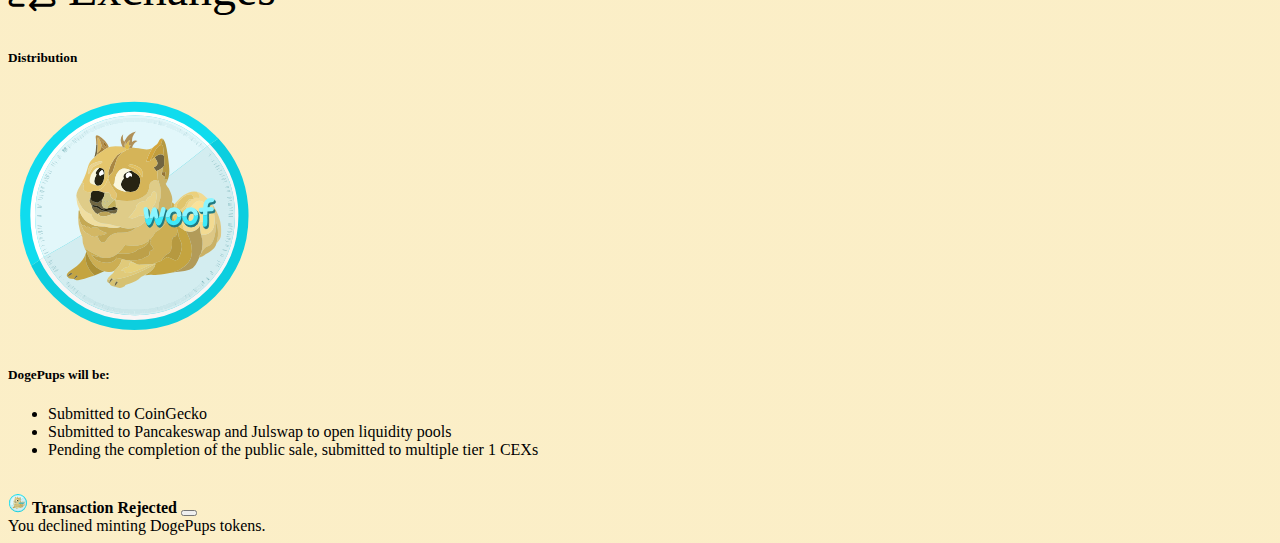
==== commit 6344d98a: "fixed broken images and easier add token to metamask" ====
--- a/index.html
+++ b/index.html
@@ -45,6 +45,7 @@
         const confirmBuyBtn = document.getElementById('confirm-button');
         const amountInput = document.getElementById('amount-tokens');
         const addTknBtn = document.getElementById('add-token');
+        const addTknBtn1 = document.getElementById('add-token1');
         var remainingMintTotal = 'Loading...';
 
         var provider;
@@ -160,6 +161,11 @@
           let account = ethEnabled().then(account => start(account))
         })
 
+        document.getElementById('connectBtn1').addEventListener('click', () => {
+          console.log("Connect clicked..");
+          let account = ethEnabled().then(account => start(account))
+        })
+
         confirmBuyBtn.addEventListener('click', async () => {
           console.log("Buy clicked..");
           let cost = ethers.BigNumber.from(amountInput.value).mul(buyRate);
@@ -178,6 +184,10 @@
         })
 
         addTknBtn.addEventListener('click', async (e) => {
+            console.log('Add token..');
+            await addToken();
+        })
+        addTknBtn1.addEventListener('click', async (e) => {
             console.log('Add token..');
             await addToken();
         })
@@ -474,10 +484,10 @@
             <p class="card-text">
               <div class="row">
                 <div class="col">
-                  <p>On a computer :<br/> <a href="https://metamask.io/download.html" target="_blank"><img src="https://metamask.io/images/mm-logo.svg" /></a></p>
+                  <p>On a computer :<br/> <a href="https://metamask.io/download.html" target="_blank"><img src="images/full-metamask-logo.png" style="max-width: 46%;" alt="Download and install Metamask" /></a></p>
                 </div>
                 <div class="col">
-                  <p>On a Smartphone:<br/> <a href="https://trustwallet.com/" target="_blank"><img src="https://trustwallet.com/assets/images/trust_logotype.svg" alt="Download and install Trust Wallet" /></a><br/>
+                  <p>On a Smartphone:<br/> <a href="https://trustwallet.com/" target="_blank"><img src="images/full-trust-wallet-logo.png" style="max-width: 46%;" alt="Download and install Trust Wallet" /></a><br/>
                 </div>
               </div>
             <span class="fw-bold">The secret phrase is the MOST important part</span>, keep it secret, keep it safe. Never share it and ensure you have a copy of the words securely stored in the event you lose access to your phone or computer.
@@ -489,10 +499,11 @@
           <div class="card-body">
             <h5 class="card-title">Add DogePups to your wallet</h5>
             <p class="card-text">
-              <p><img src="https://metamask.io/images/mm-logo.svg" /><br/><br/>
-                After you Connect Wallet click the <a href="#vision">Add DogePups Token button</a></p>
+              <p><img src="images/full-metamask-logo.png" style="max-width: 36%;" alt="Metamask" /><br/><br/>
+                After you <button id="connectBtn1" class="btn btn-danger" type="button" />Connect Wallet</button> click the 
+                <button id="add-token1" type="button" class="add-token btn btn-primary">Add <img id="" src="images/dogepups_coin.svg" style="max-width:20px;"/> DogePups Token</button></p>
               <hr>
-              <p><img src="https://trustwallet.com/assets/images/trust_logotype.svg" /><br/><br/>
+              <p><img src="images/full-trust-wallet-logo.png" style="max-width: 36%;" alt="Trust Wallet" /><br/><br/>
                 At the top right of Trust Wallet, tap <span class="fw-bold">Add Custom Token</span>. Now tap <span class="fw-bold">Ethereum</span> and select <span class="fw-bold">Smart Chain</span>.</p>
               <p>Copy the official DogePups contract address from this page and paste in the Contract Address box. </p>
               <p>
@@ -543,7 +554,7 @@
               <ul>
                <li>Submitted to CoinGecko</li>
                <li>Submitted to Pancakeswap and Julswap to open liquidity pools</li>
-               <li>Pending the completion of the public sale, submitted to a tier 1 Smart Chain dex</li>
+               <li>Pending the completion of the public sale, submitted to multiple tier 1 CEXs</li>
               </ul>
              </p>
           </div>
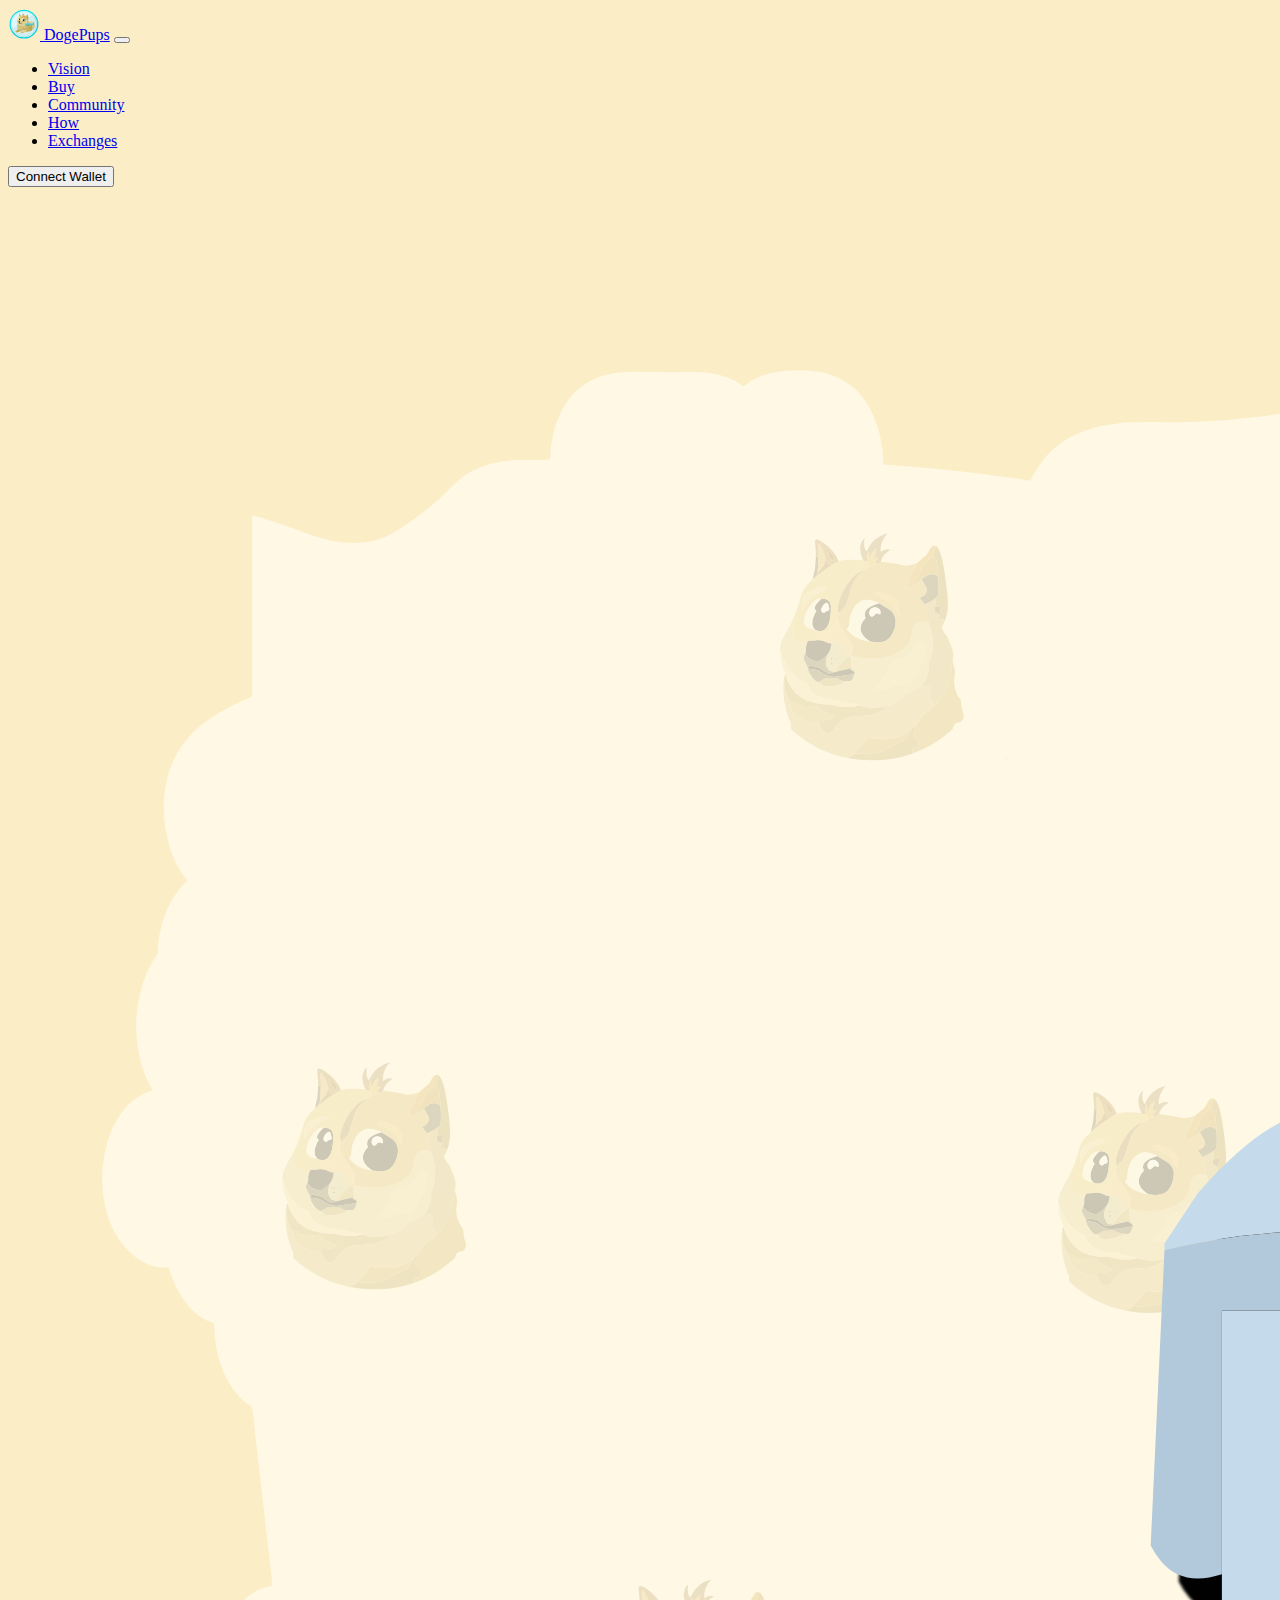
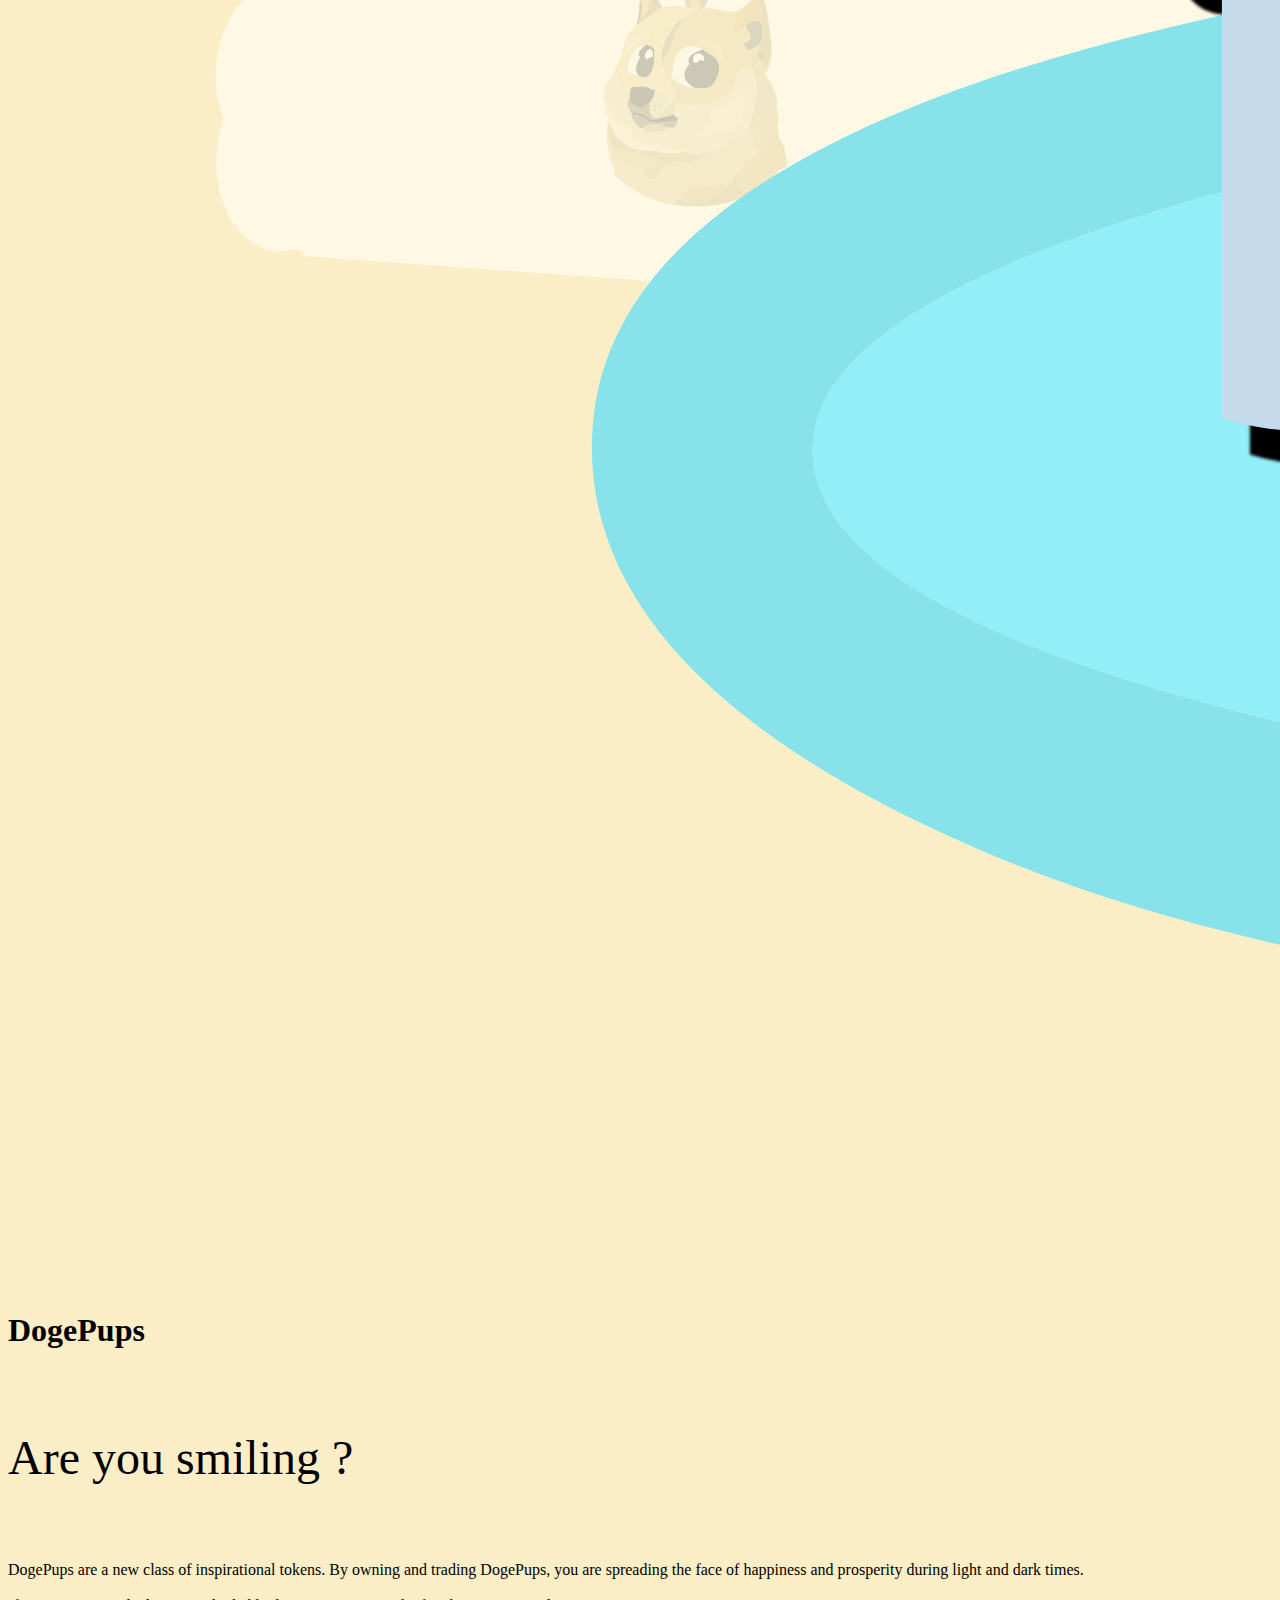
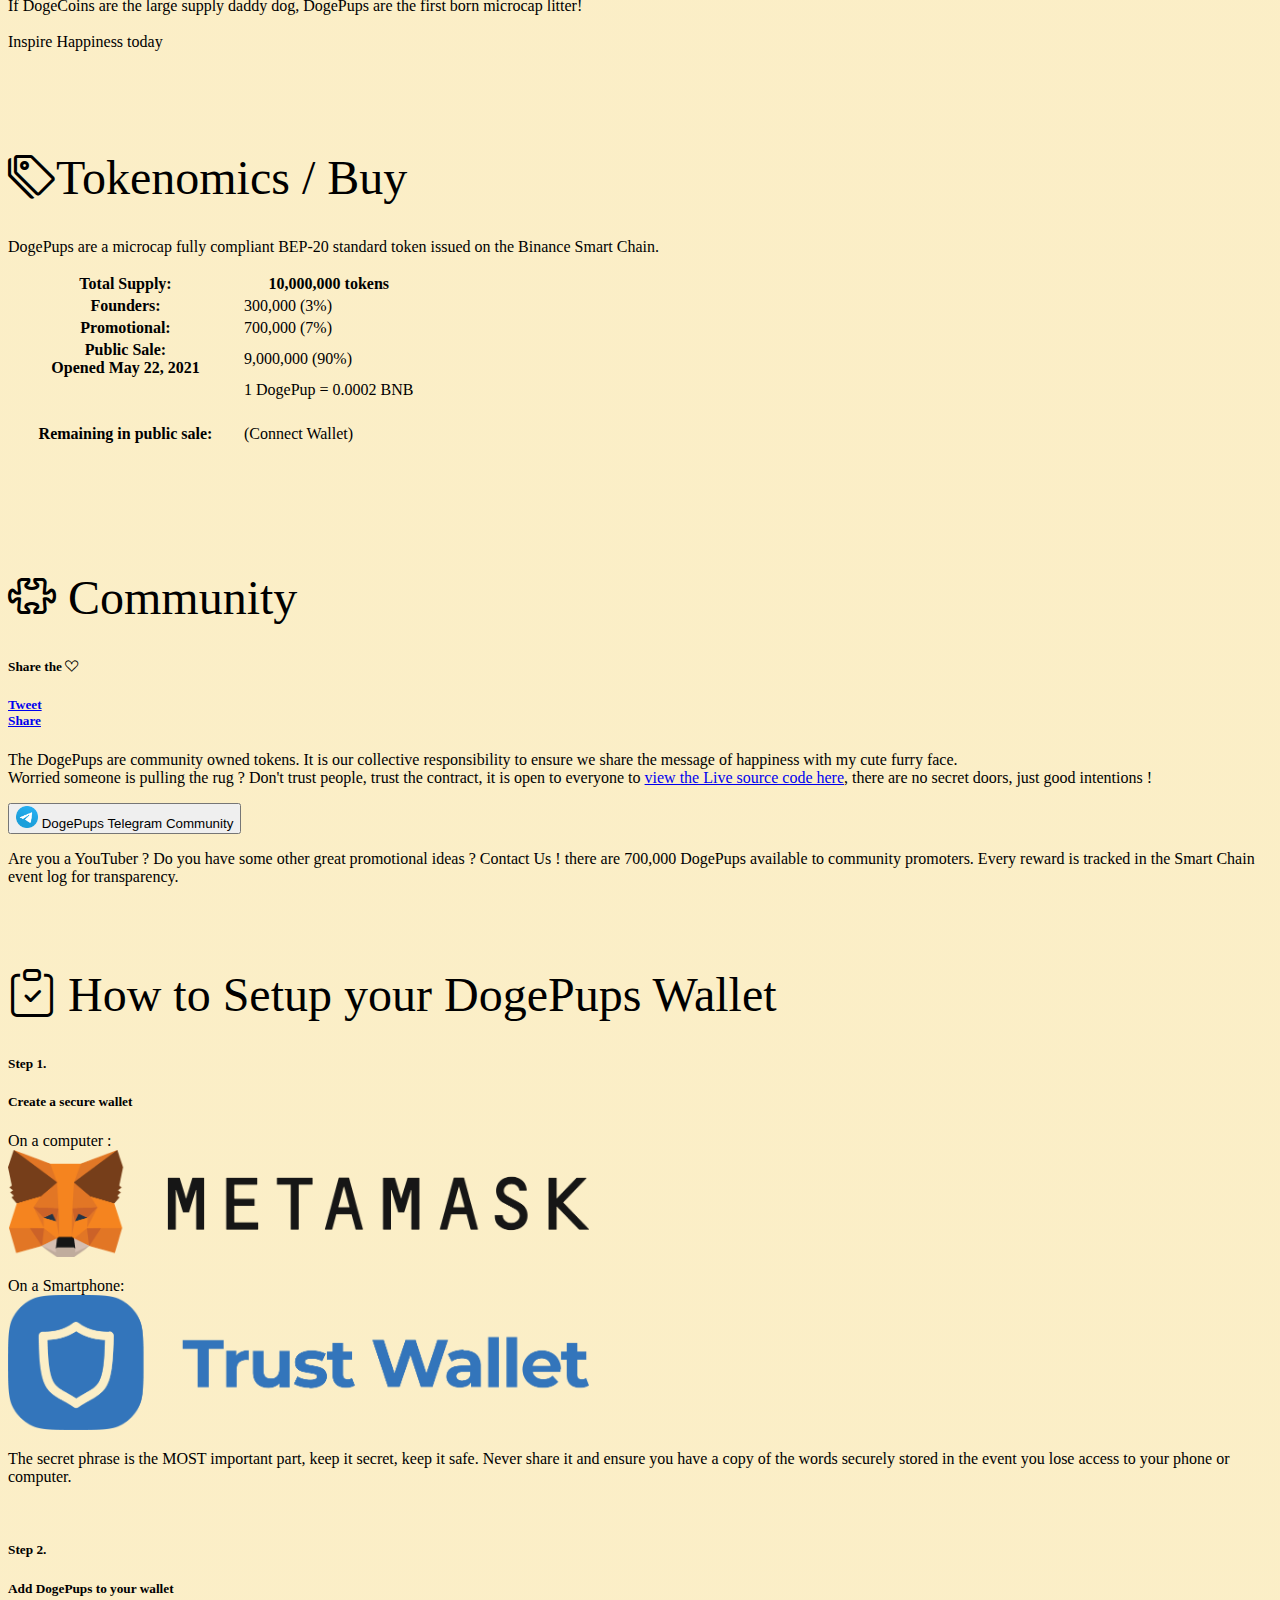
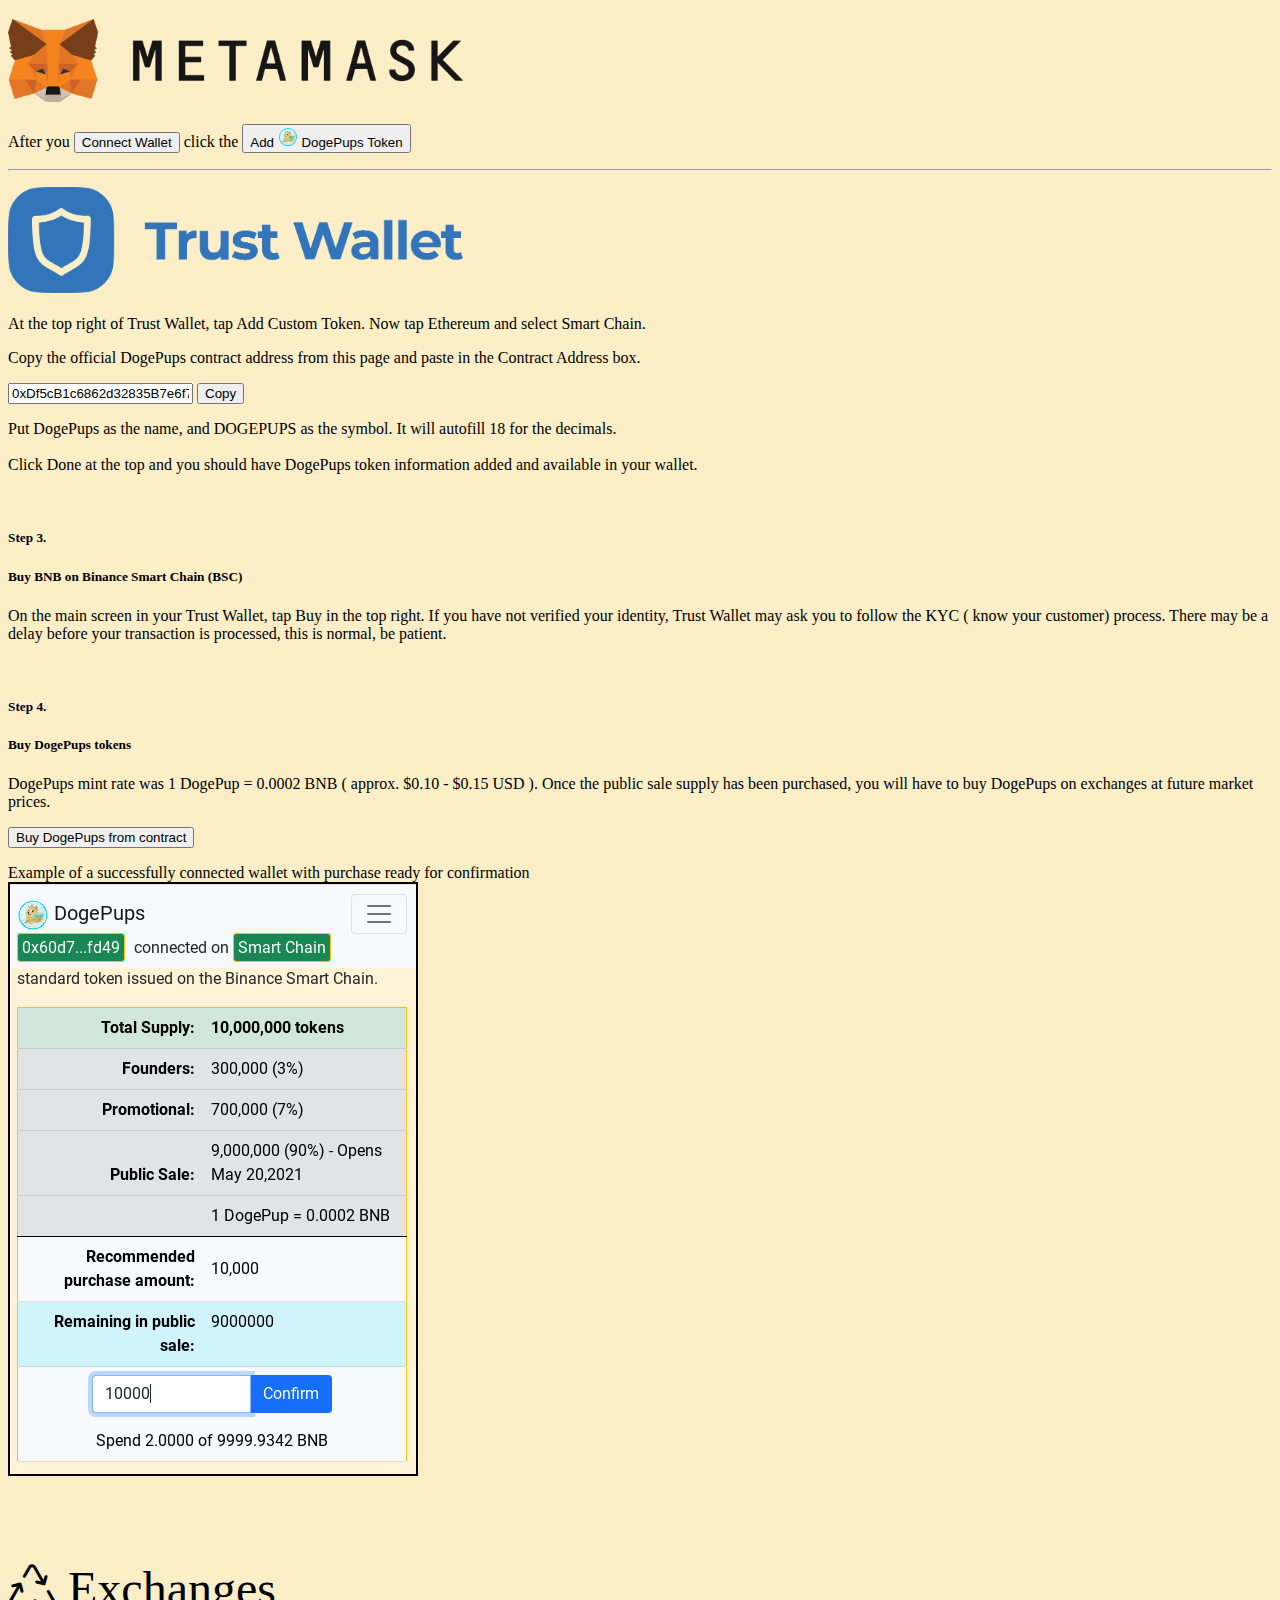
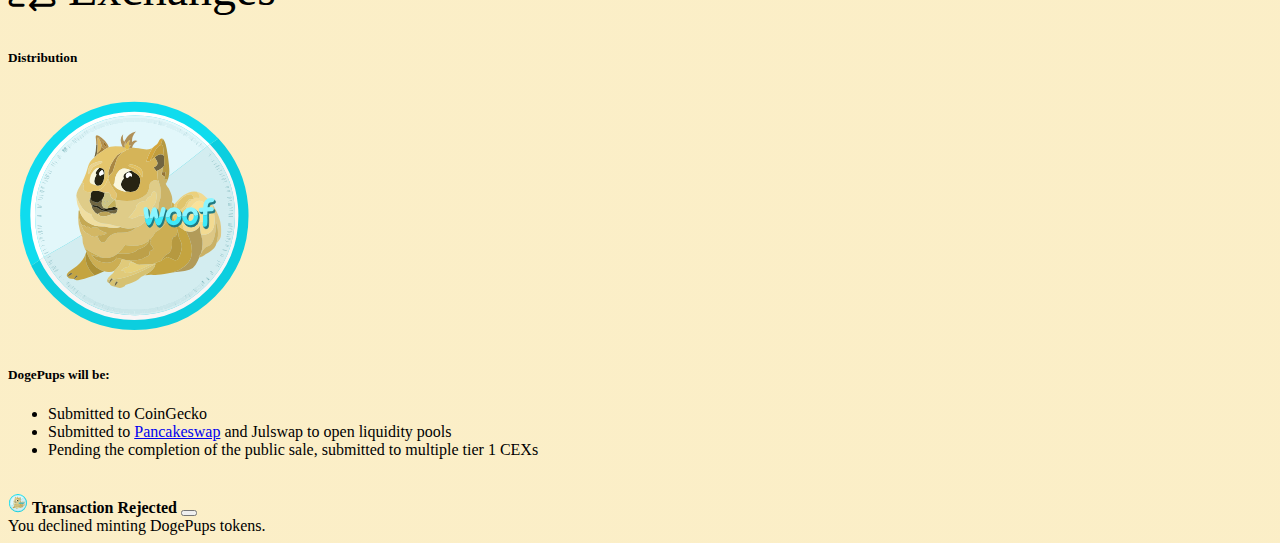
==== commit 50c44ae2: "Link Pancakeswap" ====
--- a/index.html
+++ b/index.html
@@ -553,7 +553,7 @@
             <p class="card-text">
               <ul>
                <li>Submitted to CoinGecko</li>
-               <li>Submitted to Pancakeswap and Julswap to open liquidity pools</li>
+               <li>Submitted to <a href="https://pancakeswap.finance/swap?outputCurrency=0xdf5cb1c6862d32835b7e6f73d40d15629c3ceaba">Pancakeswap</a> and Julswap to open liquidity pools</li>
                <li>Pending the completion of the public sale, submitted to multiple tier 1 CEXs</li>
               </ul>
              </p>
